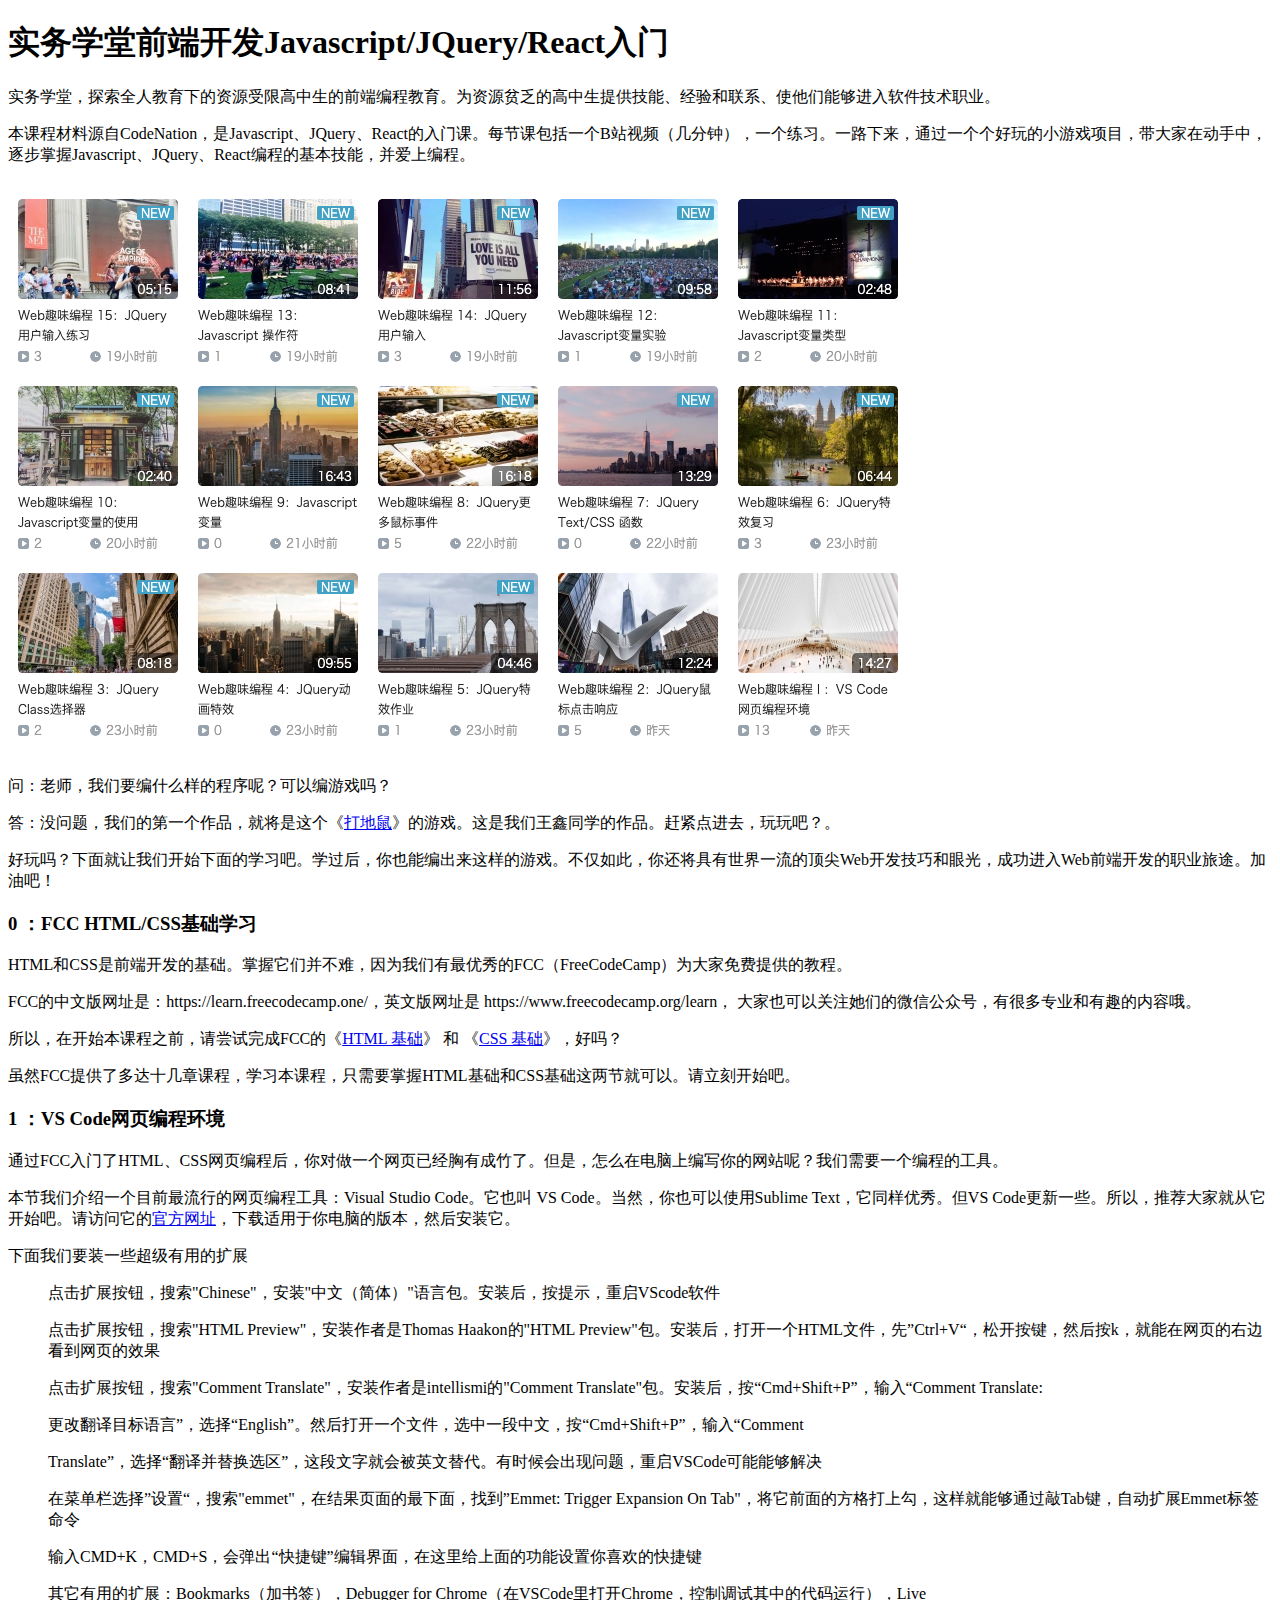
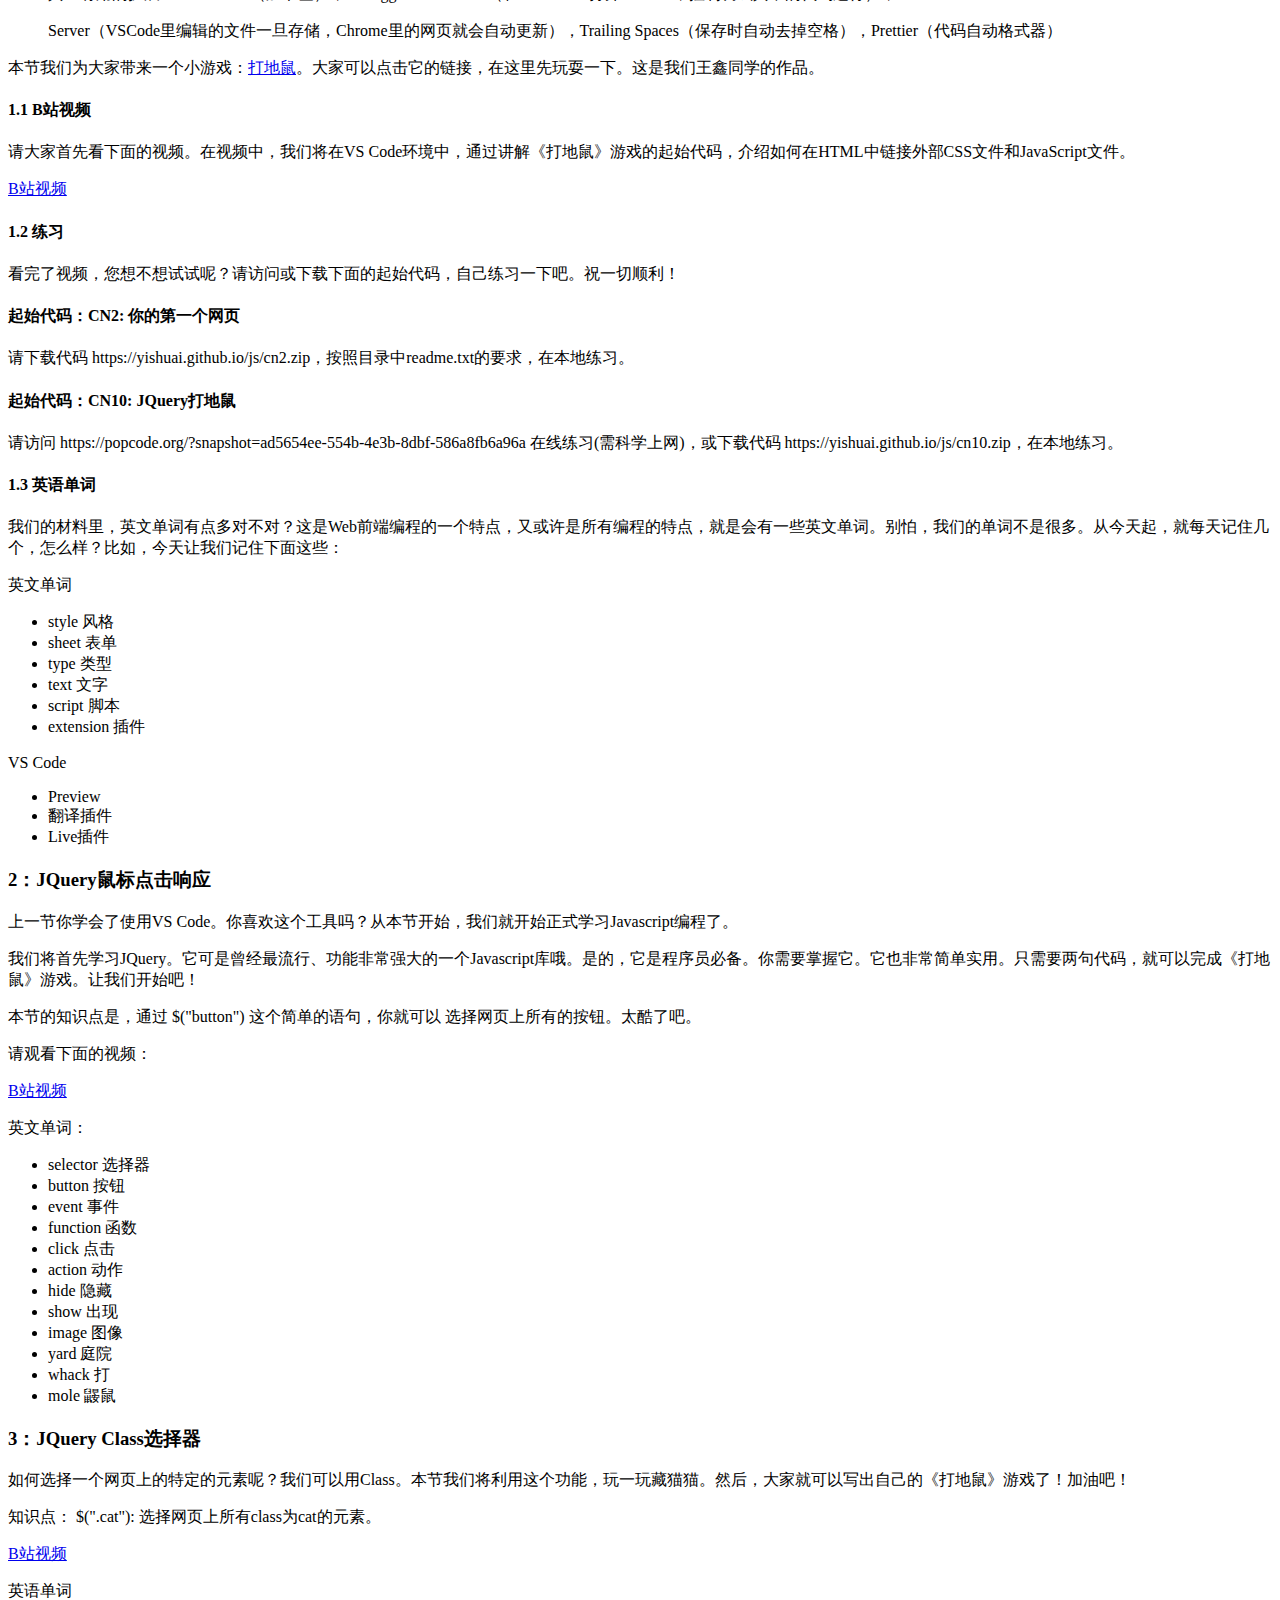
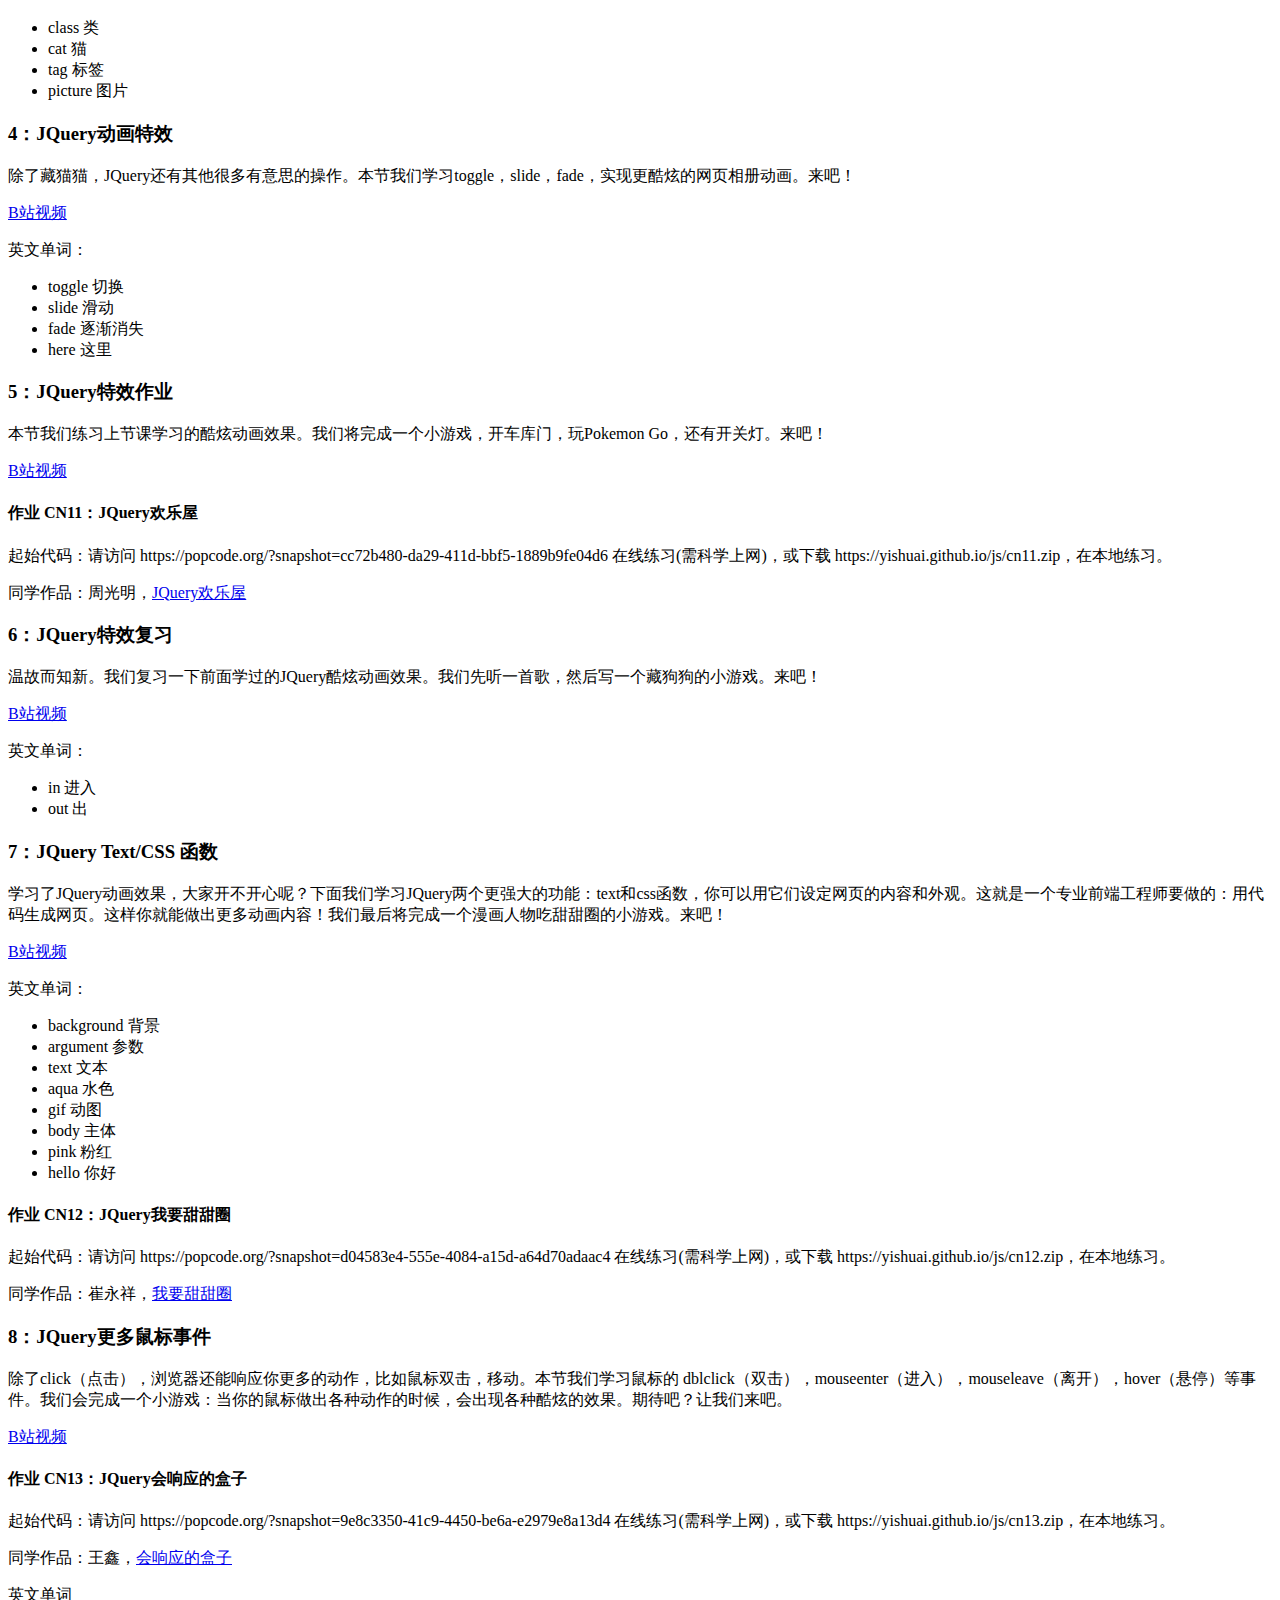
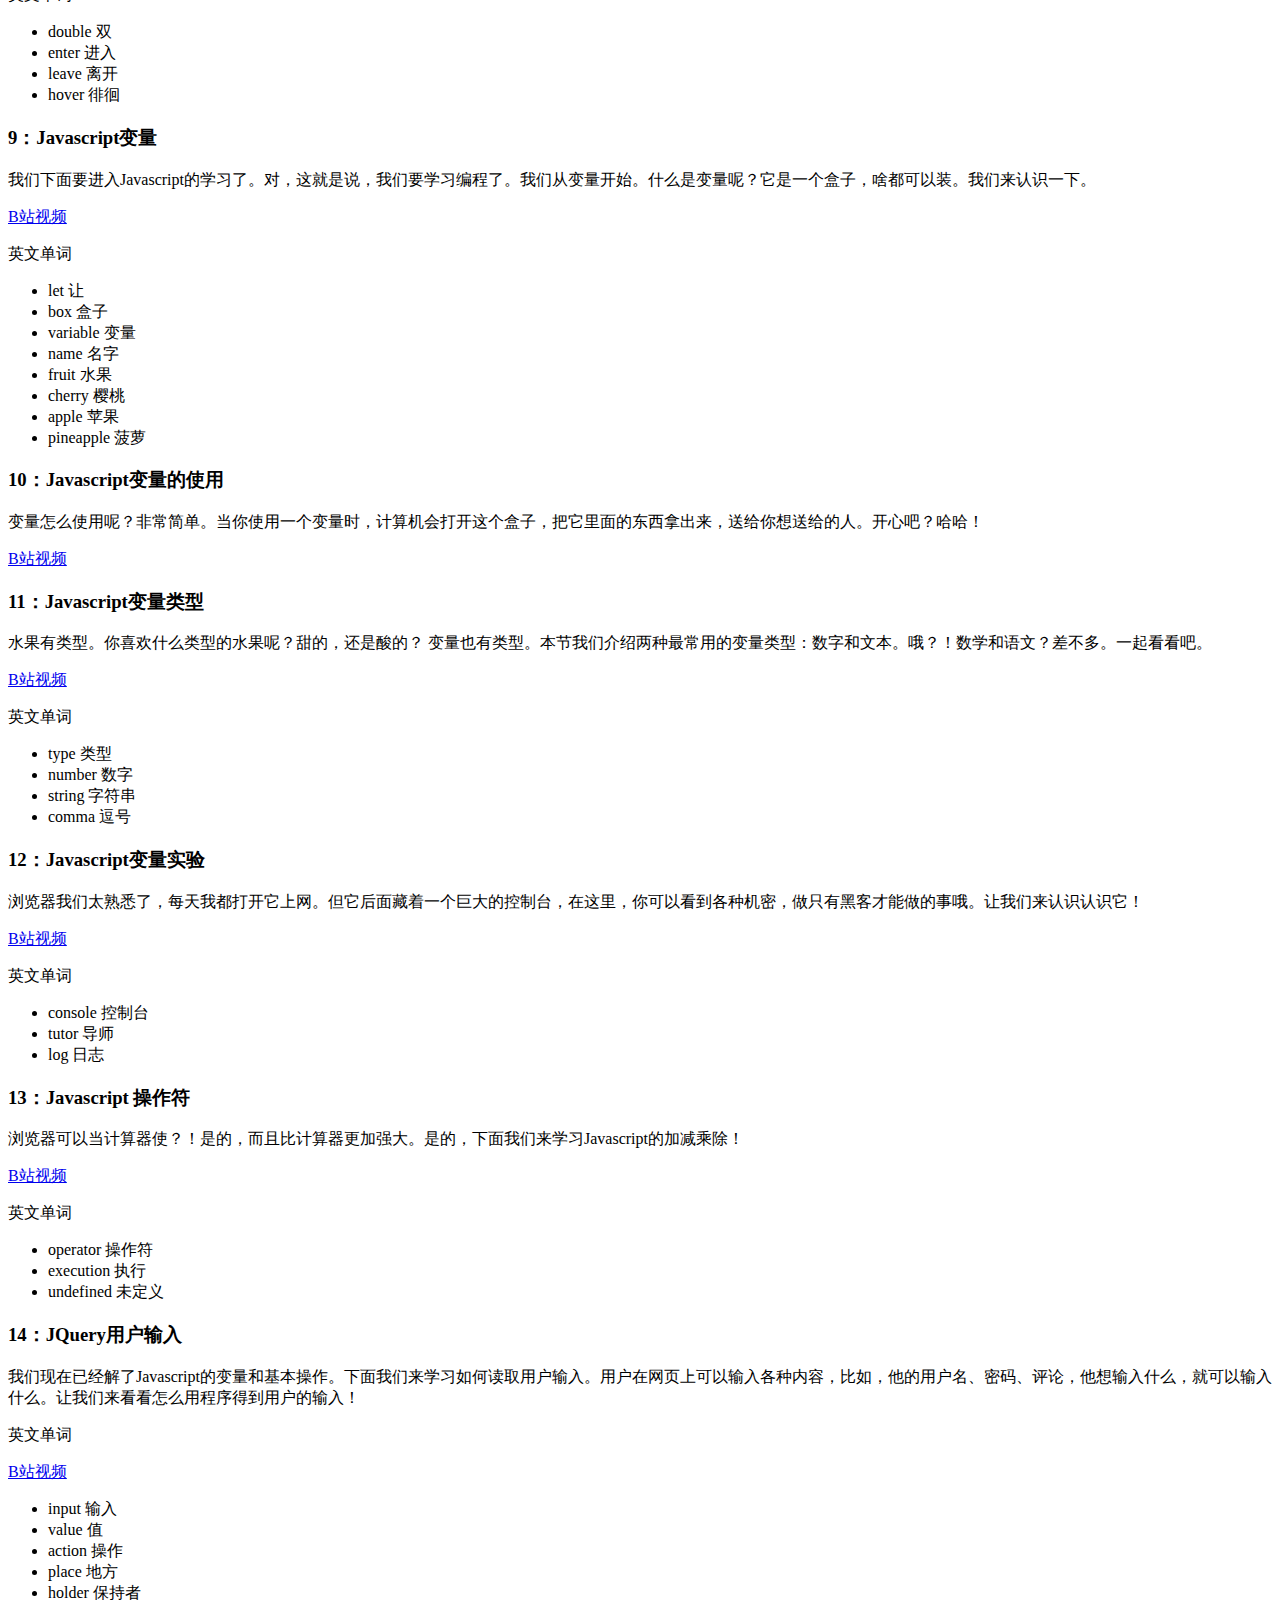
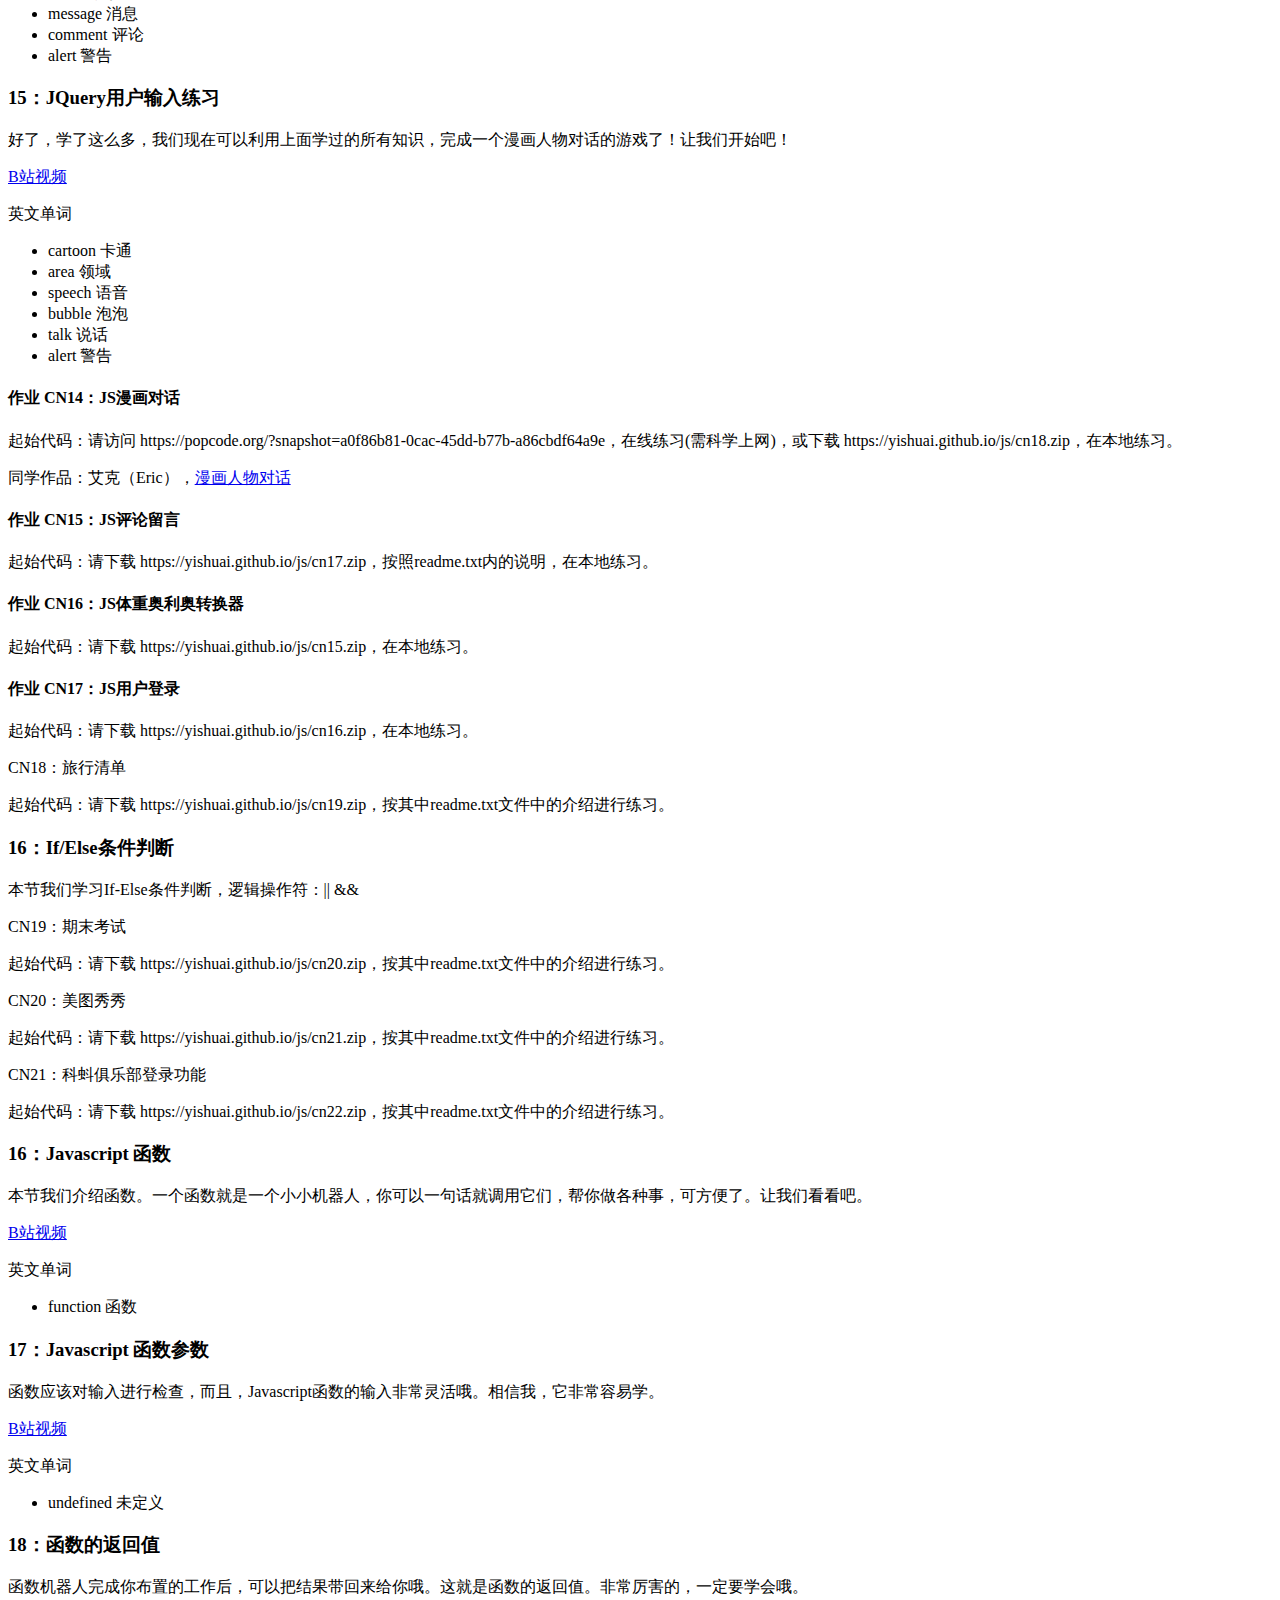
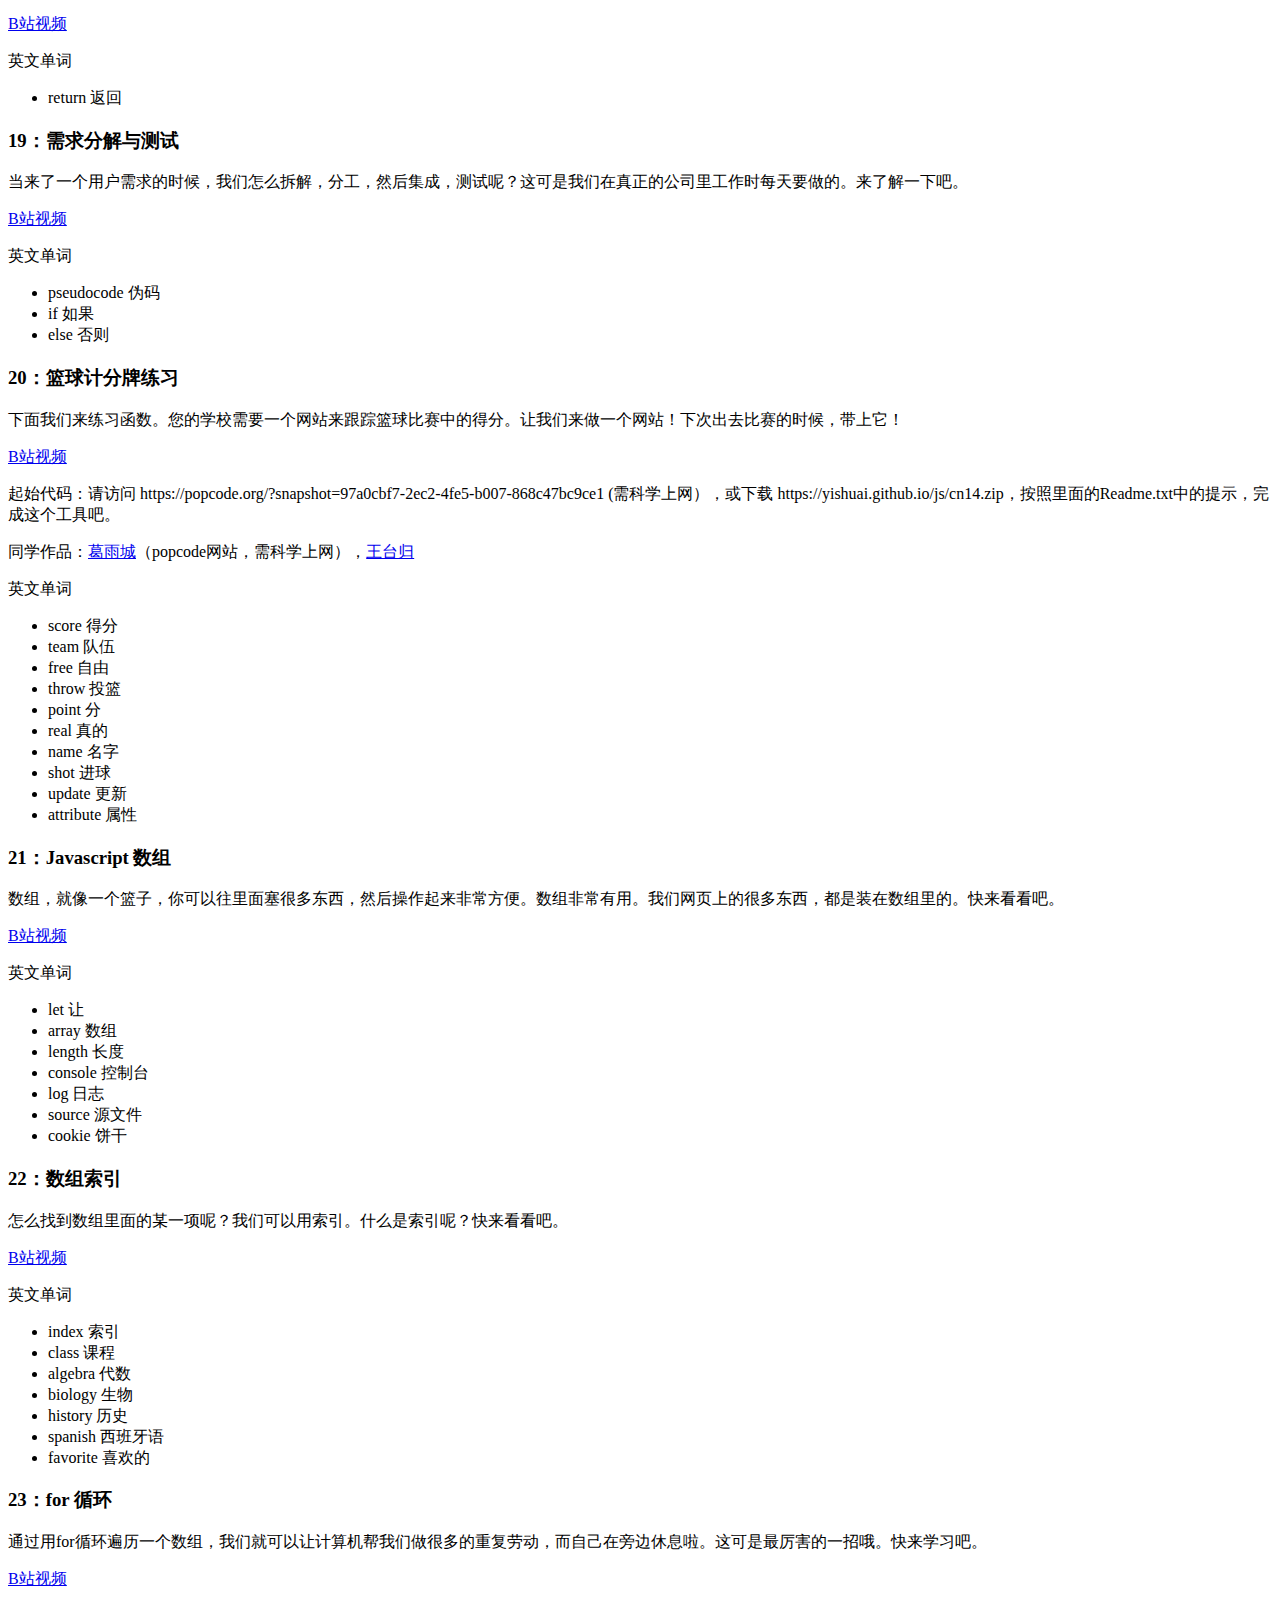
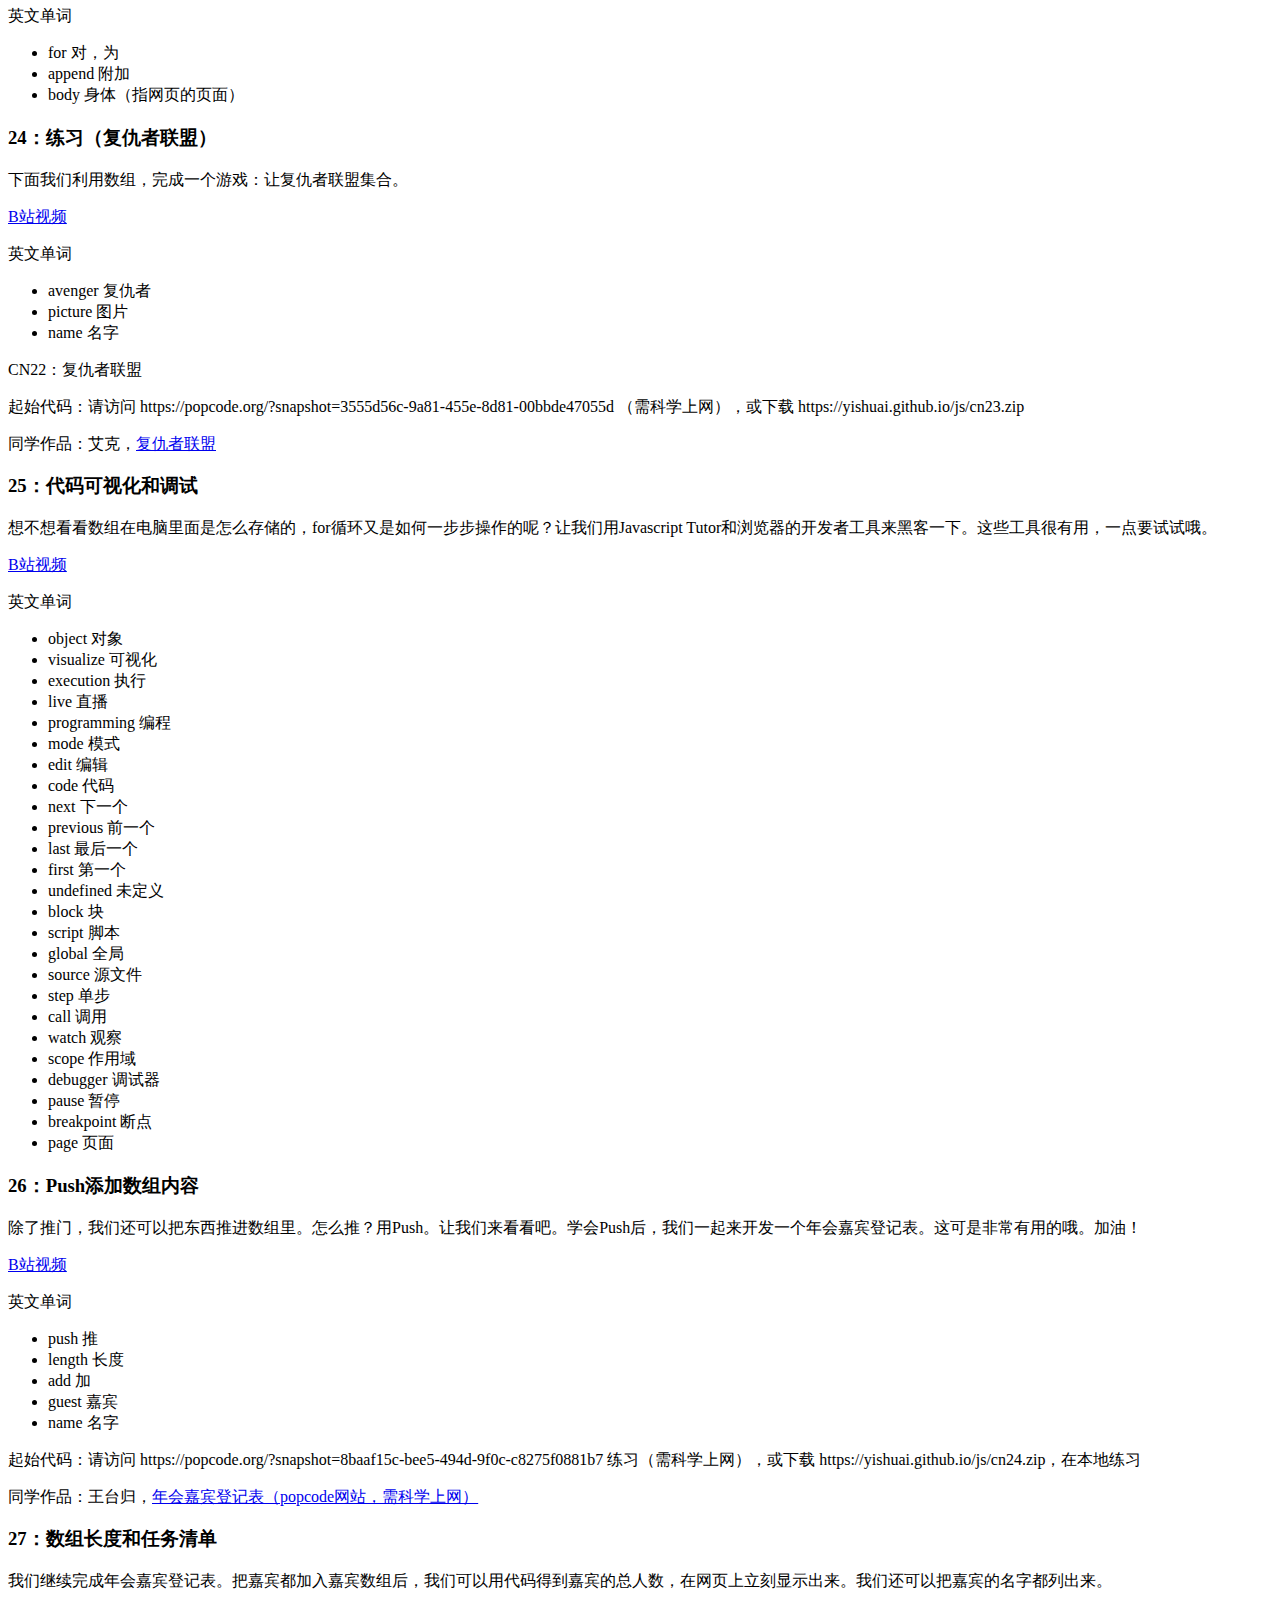
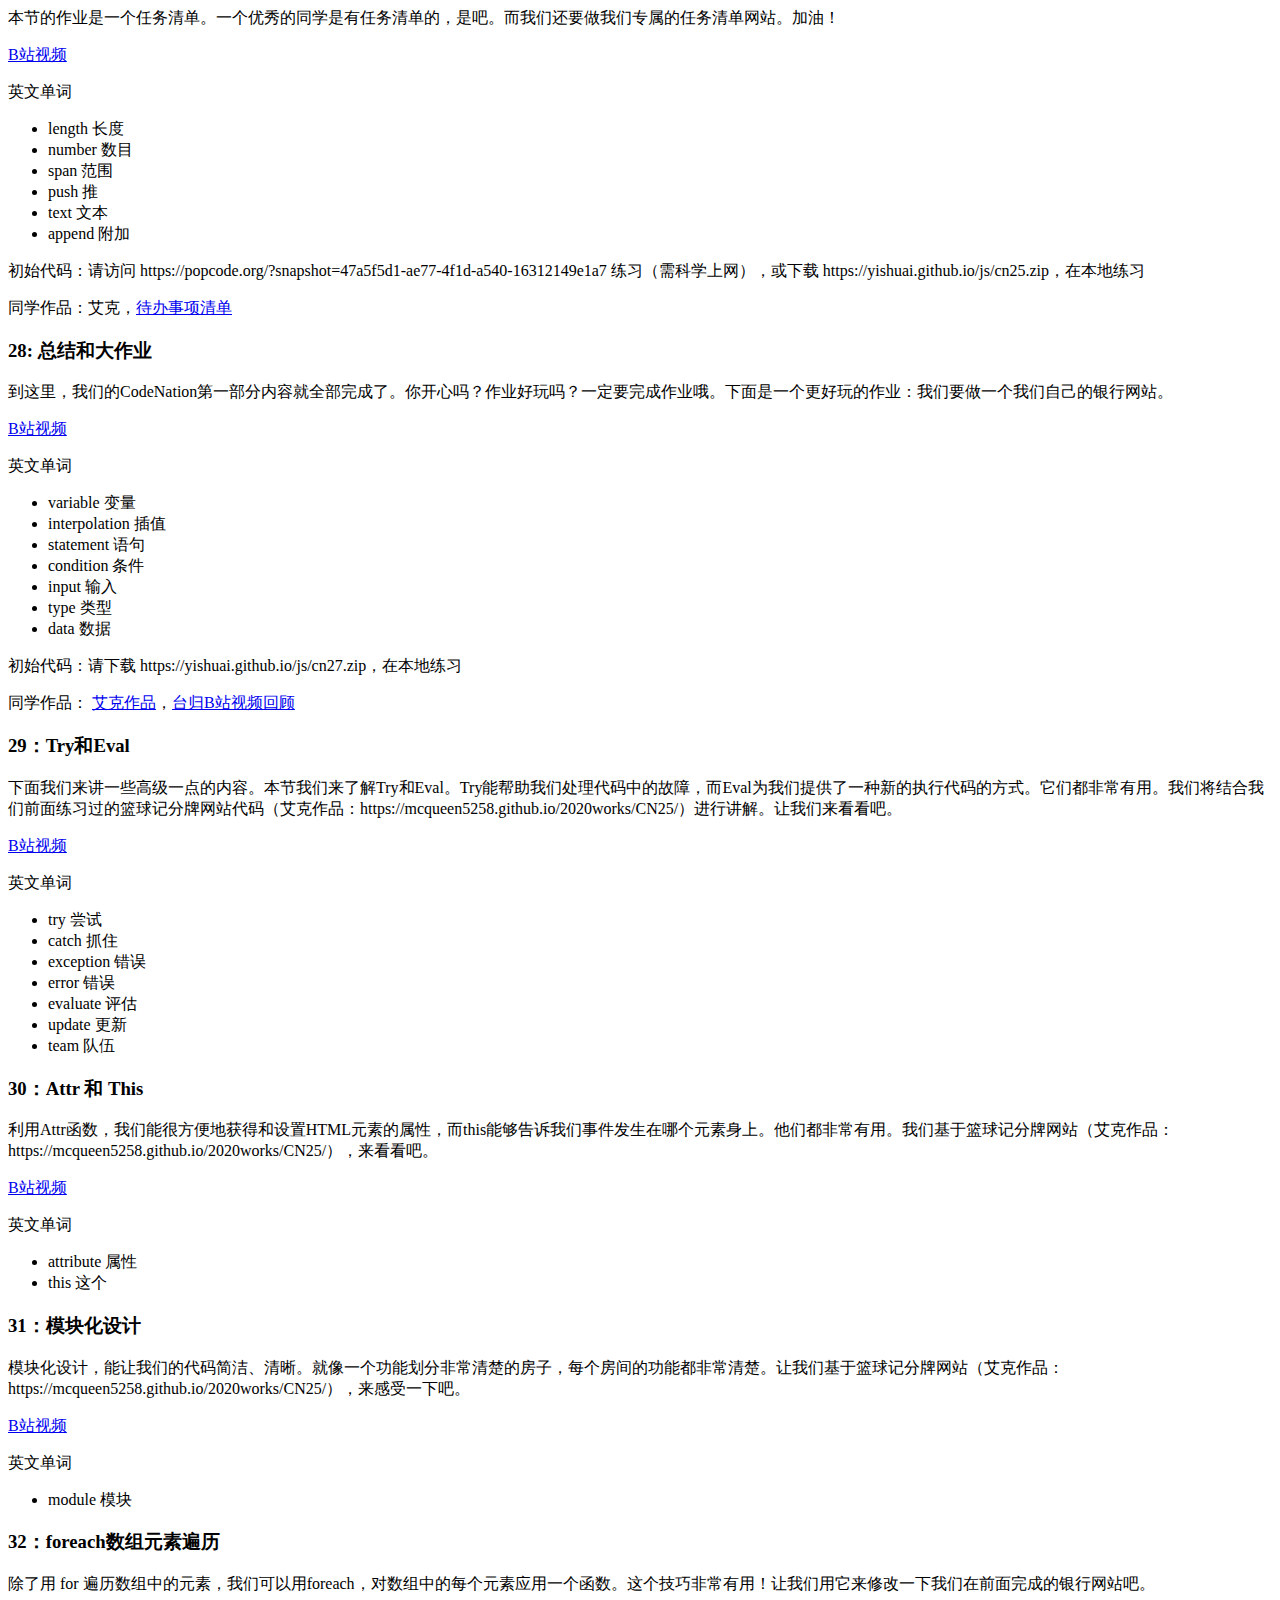
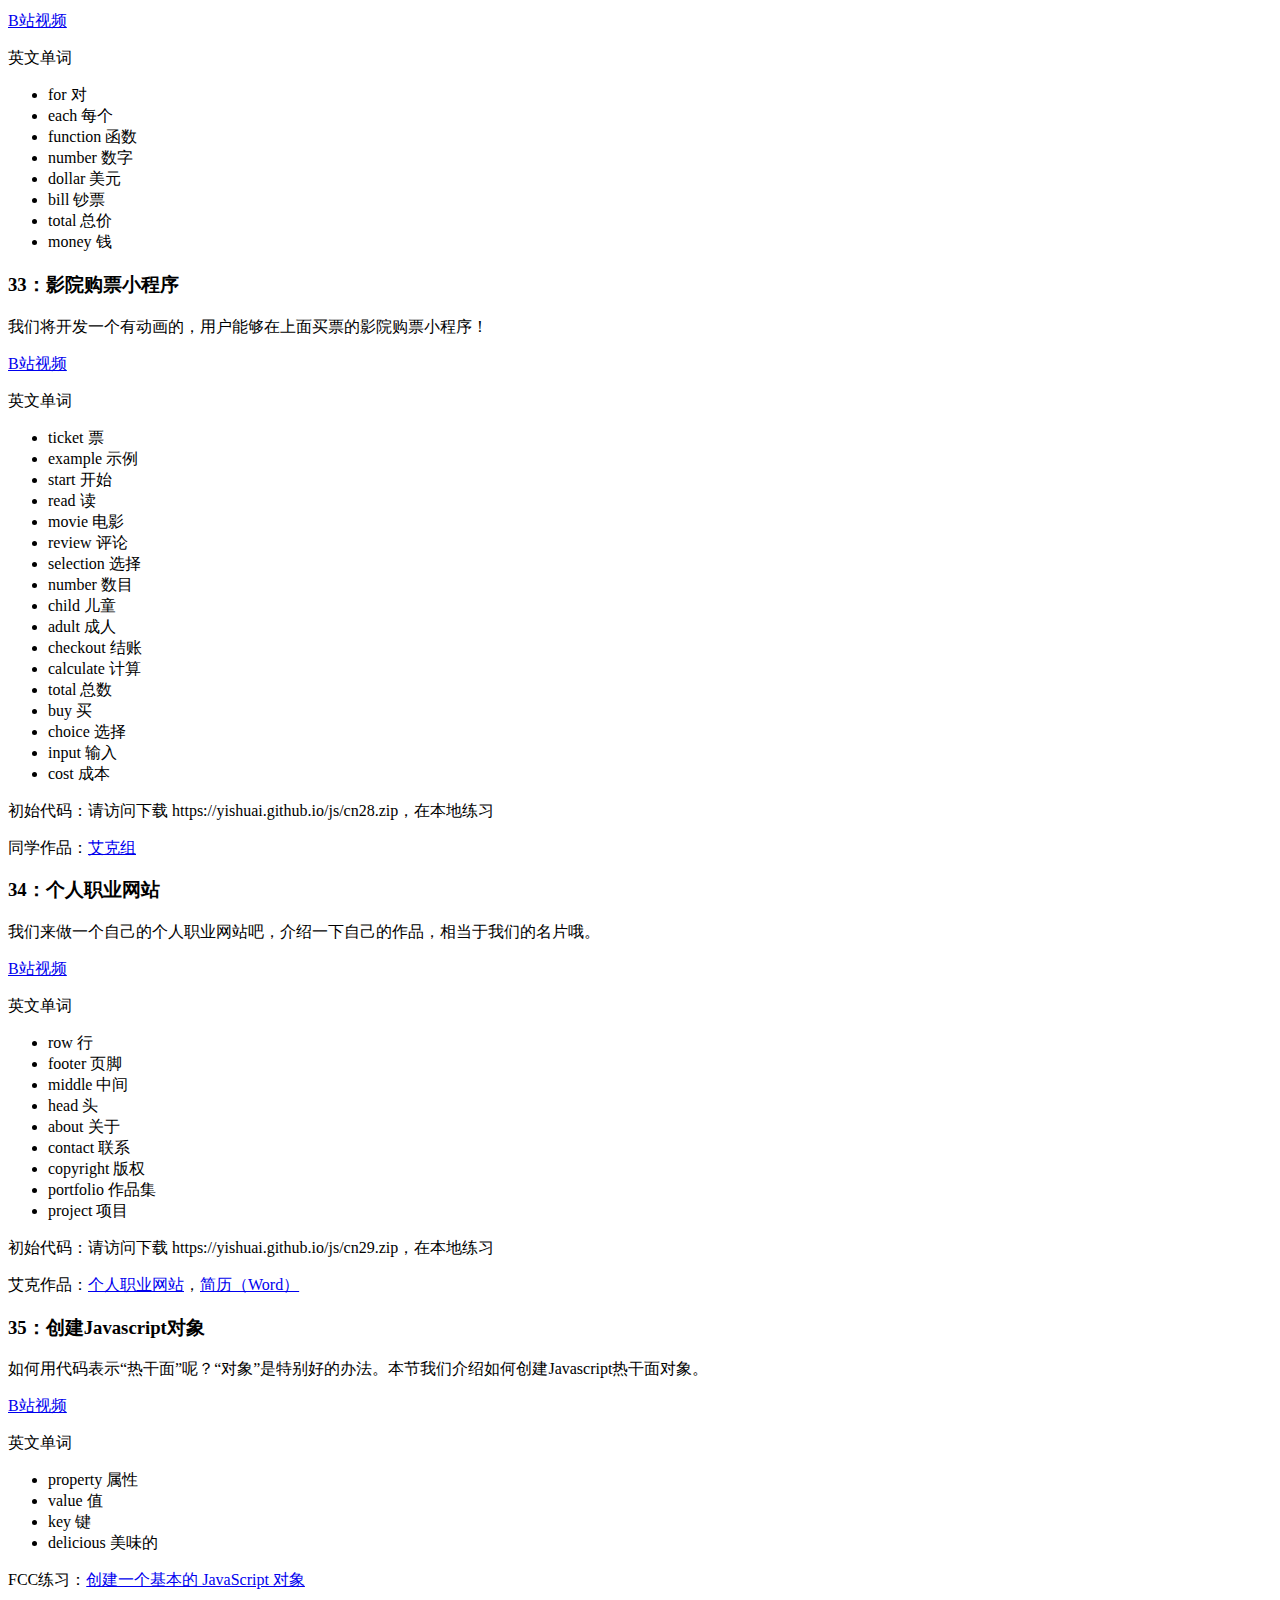
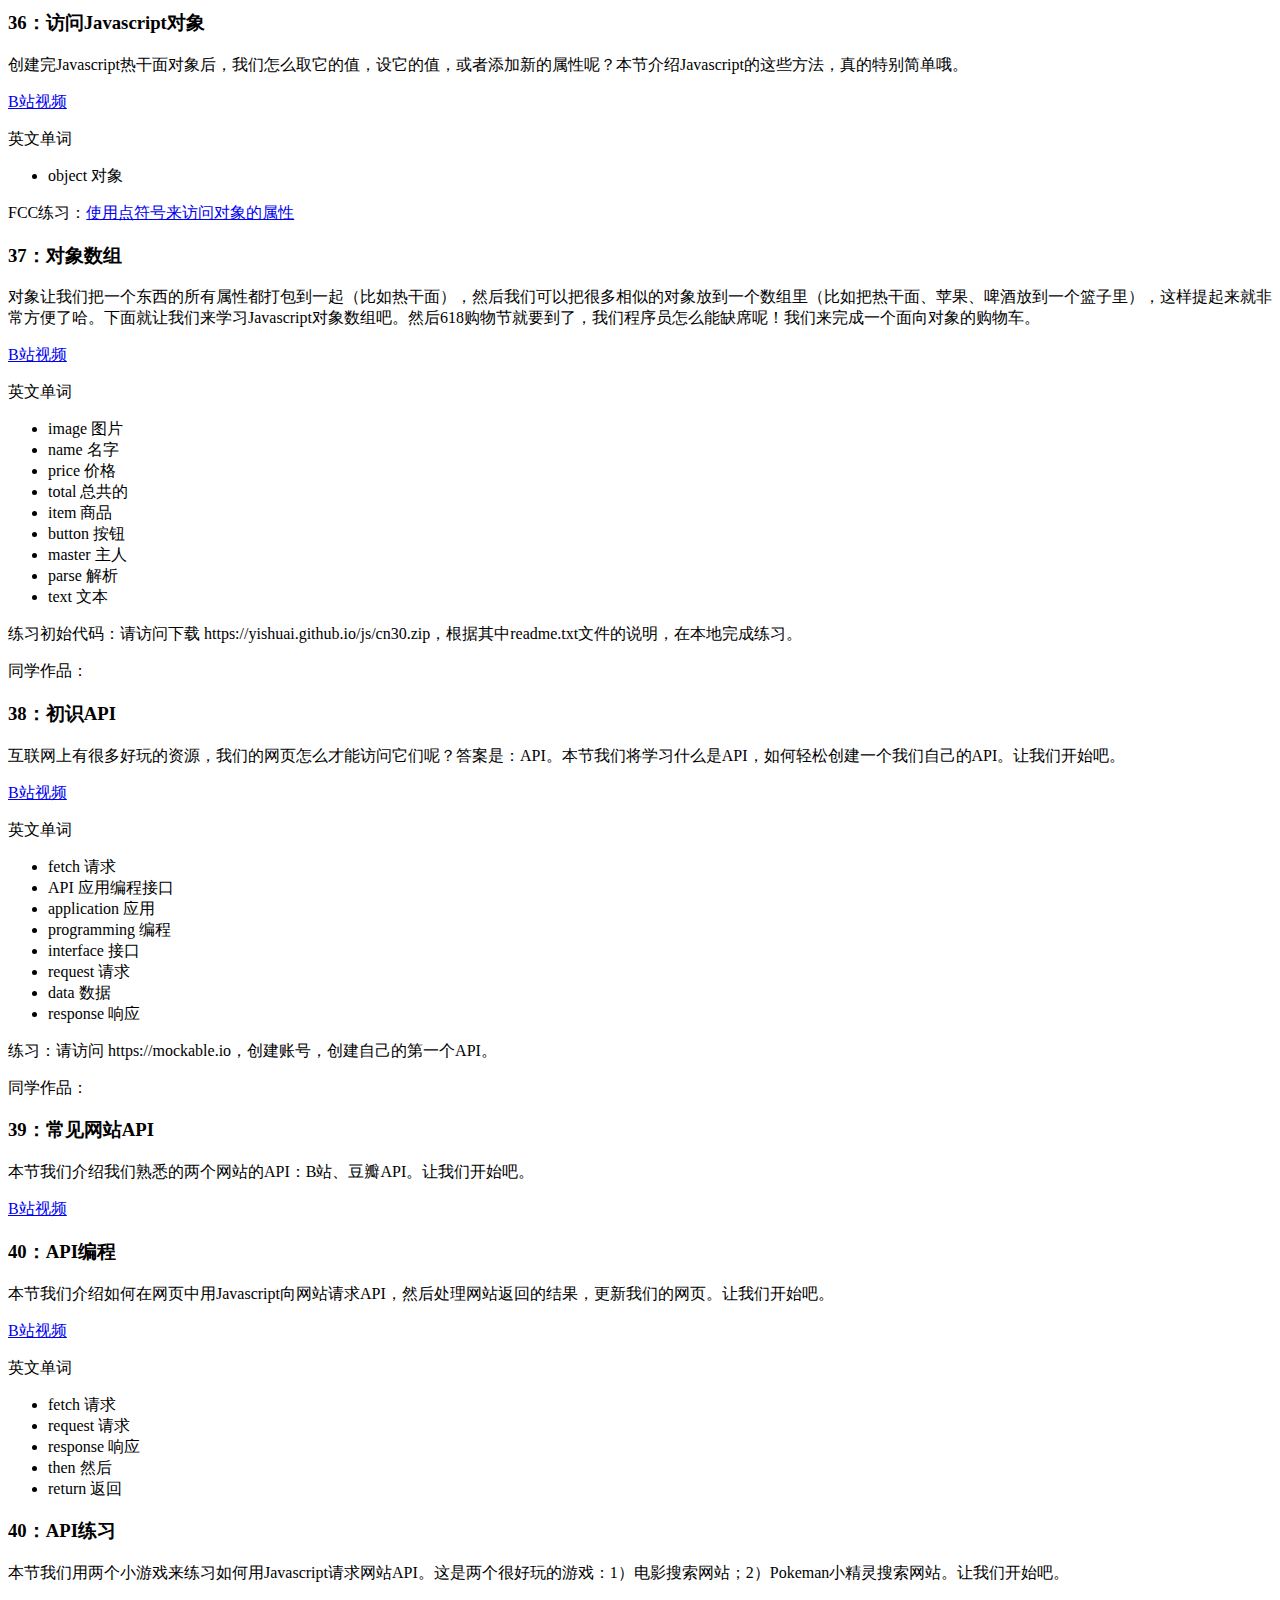
==== codenation/index.html @ b02480eb "init" ====
<!DOCTYPE html>
<html>
  <head>
    <title>实务学堂前端开发（入门）</title>
    <link rel="stylesheet" type="text/css" href="styles.css" />
  </head>

  <body>
    <h1>实务学堂前端开发Javascript/JQuery/React入门</h1>

    <p>
      实务学堂，探索全人教育下的资源受限高中生的前端编程教育。为资源贫乏的高中生提供技能、经验和联系、使他们能够进入软件技术职业。
    </p>

    <p>
      本课程材料源自CodeNation，是Javascript、JQuery、React的入门课。每节课包括一个B站视频（几分钟），一个练习。一路下来，通过一个个好玩的小游戏项目，带大家在动手中，逐步掌握Javascript、JQuery、React编程的基本技能，并爱上编程。
    </p>

    <img src="bili.png" alt="" />

    <p>
      问：老师，我们要编什么样的程序呢？可以编游戏吗？
    </p>
    <p>
      答：没问题，我们的第一个作品，就将是这个《<a
        href="https://xinbaobao3775.github.io/zuopin/4-jq-whack/"
        >打地鼠</a
      >》的游戏。这是我们王鑫同学的作品。赶紧点进去，玩玩吧？。
    </p>

    <p>
      好玩吗？下面就让我们开始下面的学习吧。学过后，你也能编出来这样的游戏。不仅如此，你还将具有世界一流的顶尖Web开发技巧和眼光，成功进入Web前端开发的职业旅途。加油吧！
    </p>

    <!-- == -->

    <h3>0 ：FCC HTML/CSS基础学习</h3>

    <p>
      HTML和CSS是前端开发的基础。掌握它们并不难，因为我们有最优秀的FCC（FreeCodeCamp）为大家免费提供的教程。
    </p>

    <p>FCC的中文版网址是：https://learn.freecodecamp.one/，英文版网址是 https://www.freecodecamp.org/learn， 大家也可以关注她们的微信公众号，有很多专业和有趣的内容哦。</p>

    <p>所以，在开始本课程之前，请尝试完成FCC的《<a href="https://learn.freecodecamp.one/responsive-web-design/basic-html-and-html5">HTML 基础</a>》 和 《<a href="https://learn.freecodecamp.one/responsive-web-design/basic-css">CSS 基础</a>》，好吗？</p>

    <p>虽然FCC提供了多达十几章课程，学习本课程，只需要掌握HTML基础和CSS基础这两节就可以。请立刻开始吧。</p>

    <!-- == -->

    <h3>1 ：VS Code网页编程环境</h3>

    <p>
      通过FCC入门了HTML、CSS网页编程后，你对做一个网页已经胸有成竹了。但是，怎么在电脑上编写你的网站呢？我们需要一个编程的工具。
    </p>

    <p> 本节我们介绍一个目前最流行的网页编程工具：Visual Studio Code。它也叫 VS Code。当然，你也可以使用Sublime Text，它同样优秀。但VS Code更新一些。所以，推荐大家就从它开始吧。请访问它的<a href="https://code.visualstudio.com/">官方网址</a>，下载适用于你电脑的版本，然后安装它。

    <p>下面我们要装一些超级有用的扩展</p>
      <ul>
        <p>点击扩展按钮，搜索"Chinese"，安装"中文（简体）"语言包。安装后，按提示，重启VScode软件</p>
        <p>点击扩展按钮，搜索"HTML Preview"，安装作者是Thomas Haakon的"HTML Preview"包。安装后，打开一个HTML文件，先”Ctrl+V“，松开按键，然后按k，就能在网页的右边看到网页的效果</p>
        <p>点击扩展按钮，搜索"Comment Translate"，安装作者是intellismi的"Comment Translate"包。安装后，按“Cmd+Shift+P”，输入“Comment Translate:</p>
        <p>更改翻译目标语言”，选择“English”。然后打开一个文件，选中一段中文，按“Cmd+Shift+P”，输入“Comment</p>
        <p>Translate”，选择“翻译并替换选区”，这段文字就会被英文替代。有时候会出现问题，重启VSCode可能能够解决</p>
        <p>在菜单栏选择”设置“，搜索"emmet"，在结果页面的最下面，找到”Emmet: Trigger Expansion On Tab"，将它前面的方格打上勾，这样就能够通过敲Tab键，自动扩展Emmet标签命令</p>
        <p>输入CMD+K，CMD+S，会弹出“快捷键”编辑界面，在这里给上面的功能设置你喜欢的快捷键</p>
        <p>其它有用的扩展：Bookmarks（加书签），Debugger for Chrome（在VSCode里打开Chrome，控制调试其中的代码运行），Live</p>
        <p>Server（VSCode里编辑的文件一旦存储，Chrome里的网页就会自动更新），Trailing Spaces（保存时自动去掉空格），Prettier（代码自动格式器）</p>
      </ul>
    </p>

    <p>
      本节我们为大家带来一个小游戏：<a href="https://xinbaobao3775.github.io/zuopin/4-jq-whack/">打地鼠</a>。大家可以点击它的链接，在这里先玩耍一下。这是我们王鑫同学的作品。
    </p>

    <h4>1.1 B站视频</h4>

    <p>
      请大家首先看下面的视频。在视频中，我们将在VS Code环境中，通过讲解《打地鼠》游戏的起始代码，介绍如何在HTML中链接外部CSS文件和JavaScript文件。
    </p>

    <a href="https://www.bilibili.com/video/BV1UC4y1H7eA/">B站视频</a>

    <h4>1.2 练习</h4>

    <p>看完了视频，您想不想试试呢？请访问或下载下面的起始代码，自己练习一下吧。祝一切顺利！</p>

    <h4>起始代码：CN2: 你的第一个网页</h4>

    <p>
      请下载代码
      https://yishuai.github.io/js/cn2.zip，按照目录中readme.txt的要求，在本地练习。
    </p>

    <h4>起始代码：CN10: JQuery打地鼠</h4>

    <p>
      请访问 https://popcode.org/?snapshot=ad5654ee-554b-4e3b-8dbf-586a8fb6a96a
      在线练习(需科学上网)，或下载代码
      https://yishuai.github.io/js/cn10.zip，在本地练习。
    </p>

    <h4>1.3 英语单词</h4>

    <p>我们的材料里，英文单词有点多对不对？这是Web前端编程的一个特点，又或许是所有编程的特点，就是会有一些英文单词。别怕，我们的单词不是很多。从今天起，就每天记住几个，怎么样？比如，今天让我们记住下面这些：</p>

    <p>英文单词</p>
    <ul>
      <li>style 风格</li>
      <li>sheet 表单</li>
      <li>type 类型</li>
      <li>text 文字</li>
      <li>script 脚本</li>
      <li>extension 插件</li>
    </ul>

    <p>VS Code</p>
    <ul>
      <li>Preview</li>
      <li>翻译插件</li>
      <li>Live插件</li>
    </ul>

    <!-- == -->

    <h3>2：JQuery鼠标点击响应</h3>

    <p>上一节你学会了使用VS Code。你喜欢这个工具吗？从本节开始，我们就开始正式学习Javascript编程了。</p>

    <p>
      我们将首先学习JQuery。它可是曾经最流行、功能非常强大的一个Javascript库哦。是的，它是程序员必备。你需要掌握它。它也非常简单实用。只需要两句代码，就可以完成《打地鼠》游戏。让我们开始吧！
    </p>

    <p>本节的知识点是，通过 $("button") 这个简单的语句，你就可以 选择网页上所有的按钮。太酷了吧。</p>

    <p>请观看下面的视频：</p>

    <a href="https://www.bilibili.com/video/BV1og4y1q7rT/">B站视频</a>

    <p>英文单词：</p>
    <ul>
      <li>selector 选择器</li>
      <li>button 按钮</li>
      <li>event 事件</li>
      <li>function 函数</li>
      <li>click 点击</li>
      <li>action 动作</li>
      <li>hide 隐藏</li>
      <li>show 出现</li>
      <li>image 图像</li>
      <li>yard 庭院</li>
      <li>whack 打</li>
      <li>mole 鼹鼠</li>
    </ul>

    <!-- == -->

    <h3>3：JQuery Class选择器</h3>

    <p>
      如何选择一个网页上的特定的元素呢？我们可以用Class。本节我们将利用这个功能，玩一玩藏猫猫。然后，大家就可以写出自己的《打地鼠》游戏了！加油吧！
    </p>

    <p>知识点： $(".cat"): 选择网页上所有class为cat的元素。</p>

    <a href="https://www.bilibili.com/video/BV1Ne411W7EA/">B站视频</a>

    <p>英语单词</p>
    <ul>
      <li>class 类</li>
      <li>cat 猫</li>
      <li>tag 标签</li>
      <li>picture 图片</li>
    </ul>

    <!-- == -->

    <h3>4：JQuery动画特效</h3>

    <p>
      除了藏猫猫，JQuery还有其他很多有意思的操作。本节我们学习toggle，slide，fade，实现更酷炫的网页相册动画。来吧！
    </p>

    <a href="https://www.bilibili.com/video/BV1v54y1D7c6/">B站视频</a>

    <p>英文单词：</p>
    <ul>
      <li>toggle 切换</li>
      <li>slide 滑动</li>
      <li>fade 逐渐消失</li>
      <li>here 这里</li>
    </ul>

    <!-- == -->

    <h3>5：JQuery特效作业</h3>

    <p>
      本节我们练习上节课学习的酷炫动画效果。我们将完成一个小游戏，开车库门，玩Pokemon
      Go，还有开关灯。来吧！
    </p>

    <a href="https://www.bilibili.com/video/BV17Z4y1p7Tw/">B站视频</a>

    <h4>作业 CN11：JQuery欢乐屋</h4>

    <p>
      起始代码：请访问
      https://popcode.org/?snapshot=cc72b480-da29-411d-bbf5-1889b9fe04d6
      在线练习(需科学上网)，或下载
      https://yishuai.github.io/js/cn11.zip，在本地练习。
    </p>

    <p>
      同学作品：周光明，<a href="https://guangmingniunai.github.io/huanlewu./"
        >JQuery欢乐屋</a
      >
    </p>

    <!-- == -->

    <h3>6：JQuery特效复习</h3>

    <p>
      温故而知新。我们复习一下前面学过的JQuery酷炫动画效果。我们先听一首歌，然后写一个藏狗狗的小游戏。来吧！
    </p>

    <a href="https://www.bilibili.com/video/BV1ZC4y1H7oJ/">B站视频</a>

    <p>英文单词：</p>
    <ul>
      <li>in 进入</li>
      <li>out 出</li>
    </ul>

    <!-- == -->

    <h3>7：JQuery Text/CSS 函数</h3>

    <p>
      学习了JQuery动画效果，大家开不开心呢？下面我们学习JQuery两个更强大的功能：text和css函数，你可以用它们设定网页的内容和外观。这就是一个专业前端工程师要做的：用代码生成网页。这样你就能做出更多动画内容！我们最后将完成一个漫画人物吃甜甜圈的小游戏。来吧！
    </p>

    <a href="https://www.bilibili.com/video/BV1gK4y1t7of/">B站视频</a>

    <p>英文单词：</p>
    <ul>
      <li>background 背景</li>
      <li>argument 参数</li>
      <li>text 文本</li>
      <li>aqua 水色</li>
      <li>gif 动图</li>
      <li>body 主体</li>
      <li>pink 粉红</li>
      <li>hello 你好</li>
    </ul>

    <h4>作业 CN12：JQuery我要甜甜圈</h4>

    <p>
      起始代码：请访问
      https://popcode.org/?snapshot=d04583e4-555e-4084-a15d-a64d70adaac4
      在线练习(需科学上网)，或下载
      https://yishuai.github.io/js/cn12.zip，在本地练习。
    </p>

    <p>
      同学作品：崔永祥，<a href="https://hcnjyfv.github.io/ex18/">我要甜甜圈</a>
    </p>

    <!-- == -->

    <h3>8：JQuery更多鼠标事件</h3>

    <p>
      除了click（点击），浏览器还能响应你更多的动作，比如鼠标双击，移动。本节我们学习鼠标的
      dblclick（双击），mouseenter（进入），mouseleave（离开），hover（悬停）等事件。我们会完成一个小游戏：当你的鼠标做出各种动作的时候，会出现各种酷炫的效果。期待吧？让我们来吧。
    </p>

    <a href="https://www.bilibili.com/video/BV1X54y1X7pj/">B站视频</a>

    <h4>作业 CN13：JQuery会响应的盒子</h4>

    <p>
      起始代码：请访问
      https://popcode.org/?snapshot=9e8c3350-41c9-4450-be6a-e2979e8a13d4
      在线练习(需科学上网)，或下载
      https://yishuai.github.io/js/cn13.zip，在本地练习。
    </p>

    <p>
      同学作品：王鑫，<a
        href="https://xinbaobao3775.github.io/zuopin/CH33/index.html"
        >会响应的盒子</a
      >
    </p>

    <p>英文单词</p>
    <ul>
      <li>double 双</li>
      <li>enter 进入</li>
      <li>leave 离开</li>
      <li>hover 徘徊</li>
    </ul>

    <!-- == -->

    <h3>9：Javascript变量</h3>

    <p>
      我们下面要进入Javascript的学习了。对，这就是说，我们要学习编程了。我们从变量开始。什么是变量呢？它是一个盒子，啥都可以装。我们来认识一下。
    </p>

    <a href="https://www.bilibili.com/video/BV1Jg4y1B7bT/">B站视频</a>

    <p>英文单词</p>
    <ul>
      <li>let 让</li>
      <li>box 盒子</li>
      <li>variable 变量</li>
      <li>name 名字</li>
      <li>fruit 水果</li>
      <li>cherry 樱桃</li>
      <li>apple 苹果</li>
      <li>pineapple 菠萝</li>
    </ul>

    <!-- == -->
    <h3>10：Javascript变量的使用</h3>

    <p>
      变量怎么使用呢？非常简单。当你使用一个变量时，计算机会打开这个盒子，把它里面的东西拿出来，送给你想送给的人。开心吧？哈哈！
    </p>

    <a href="https://www.bilibili.com/video/BV1ZV411d7Xs/">B站视频</a>

    <!-- == -->

    <h3>11：Javascript变量类型</h3>

    <p>
      水果有类型。你喜欢什么类型的水果呢？甜的，还是酸的？
      变量也有类型。本节我们介绍两种最常用的变量类型：数字和文本。哦？！数学和语文？差不多。一起看看吧。
    </p>

    <a href="https://www.bilibili.com/video/BV1Yg4y1B77Y/">B站视频</a>

    <p>英文单词</p>
    <ul>
      <li>type 类型</li>
      <li>number 数字</li>
      <li>string 字符串</li>
      <li>comma 逗号</li>
    </ul>

    <!-- == -->
    <h3>12：Javascript变量实验</h3>

    <p>
      浏览器我们太熟悉了，每天我都打开它上网。但它后面藏着一个巨大的控制台，在这里，你可以看到各种机密，做只有黑客才能做的事哦。让我们来认识认识它！
    </p>

    <a href="https://www.bilibili.com/video/BV1pk4y167eP/">B站视频</a>

    <p>英文单词</p>
    <ul>
      <li>console 控制台</li>
      <li>tutor 导师</li>
      <li>log 日志</li>
    </ul>

    <!-- == -->
    <h3>13：Javascript 操作符</h3>

    <p>
      浏览器可以当计算器使？！是的，而且比计算器更加强大。是的，下面我们来学习Javascript的加减乘除！
    </p>

    <a href="https://www.bilibili.com/video/BV1mz4y1R7Fk/">B站视频</a>

    <p>英文单词</p>
    <ul>
      <li>operator 操作符</li>
      <li>execution 执行</li>
      <li>undefined 未定义</li>
    </ul>

    <!-- == -->
    <h3>14：JQuery用户输入</h3>

    <p>
      我们现在已经解了Javascript的变量和基本操作。下面我们来学习如何读取用户输入。用户在网页上可以输入各种内容，比如，他的用户名、密码、评论，他想输入什么，就可以输入什么。让我们来看看怎么用程序得到用户的输入！
    </p>

    <p>英文单词</p>

    <a href="https://www.bilibili.com/video/BV13z4y1d7tJ/">B站视频</a>
    <ul>
      <li>input 输入</li>
      <li>value 值</li>
      <li>action 操作</li>
      <li>place 地方</li>
      <li>holder 保持者</li>
      <li>message 消息</li>
      <li>comment 评论</li>
      <li>alert 警告</li>
    </ul>

    <!-- == -->

    <h3>15：JQuery用户输入练习</h3>

    <p>
      好了，学了这么多，我们现在可以利用上面学过的所有知识，完成一个漫画人物对话的游戏了！让我们开始吧！
    </p>

    <a href="https://www.bilibili.com/video/BV1vA411t7dp/">B站视频</a>

    <p>英文单词</p>
    <ul>
      <li>cartoon 卡通</li>
      <li>area 领域</li>
      <li>speech 语音</li>
      <li>bubble 泡泡</li>
      <li>talk 说话</li>
      <li>alert 警告</li>
    </ul>

    <h4>作业 CN14：JS漫画对话</h4>

    <p>
      起始代码：请访问
      https://popcode.org/?snapshot=a0f86b81-0cac-45dd-b77b-a86cbdf64a9e，在线练习(需科学上网)，或下载
      https://yishuai.github.io/js/cn18.zip，在本地练习。
    </p>

    <p>
      同学作品：艾克（Eric），<a href="https://mcqueen5258.github.io/cartoon/"
        >漫画人物对话</a
      >
    </p>

    <h4>作业 CN15：JS评论留言</h4>

    <p>
      起始代码：请下载
      https://yishuai.github.io/js/cn17.zip，按照readme.txt内的说明，在本地练习。
    </p>

    <h4>作业 CN16：JS体重奥利奥转换器</h4>

    <p>
      起始代码：请下载
      https://yishuai.github.io/js/cn15.zip，在本地练习。
    </p>

    <h4>作业 CN17：JS用户登录</h4>

    <p>
      起始代码：请下载
      https://yishuai.github.io/js/cn16.zip，在本地练习。
    </p>

    <p>CN18：旅行清单</p>
    <p>
      起始代码：请下载 https://yishuai.github.io/js/cn19.zip，按其中readme.txt文件中的介绍进行练习。
    </p>

    <!-- == -->

    <h3>16：If/Else条件判断</h3>

    <p>本节我们学习If-Else条件判断，逻辑操作符：|| &&</p>

    <p>CN19：期末考试</p>
    <p>
      起始代码：请下载 https://yishuai.github.io/js/cn20.zip，按其中readme.txt文件中的介绍进行练习。
    </p>

    <p>CN20：美图秀秀</p>
    <p>
      起始代码：请下载 https://yishuai.github.io/js/cn21.zip，按其中readme.txt文件中的介绍进行练习。
    </p>

    <p>CN21：科蚪俱乐部登录功能</p>
    <p>
      起始代码：请下载 https://yishuai.github.io/js/cn22.zip，按其中readme.txt文件中的介绍进行练习。
    </p>

    <!-- == -->

    <h3>16：Javascript 函数</h3>

    <p>
      本节我们介绍函数。一个函数就是一个小小机器人，你可以一句话就调用它们，帮你做各种事，可方便了。让我们看看吧。
    </p>

    <a href="https://www.bilibili.com/video/BV1fQ4y1N7FD/">B站视频</a>

    <p>英文单词</p>
    <ul>
      <li>function 函数</li>
    </ul>

    <!-- == -->

    <h3>17：Javascript 函数参数</h3>

    <p>
      函数应该对输入进行检查，而且，Javascript函数的输入非常灵活哦。相信我，它非常容易学。
    </p>

    <a href="https://www.bilibili.com/video/BV1ai4y147GE/">B站视频</a>

    <p>英文单词</p>
    <ul>
      <li>undefined 未定义</li>
    </ul>

    <!-- == -->

    <h3>18：函数的返回值</h3>

    <p>
      函数机器人完成你布置的工作后，可以把结果带回来给你哦。这就是函数的返回值。非常厉害的，一定要学会哦。
    </p>

    <a href="https://www.bilibili.com/video/BV1oa4y1i7ai/">B站视频</a>

    <p>英文单词</p>
    <ul>
      <li>return 返回</li>
    </ul>

    <!-- == -->

    <h3>19：需求分解与测试</h3>

    <p>
      当来了一个用户需求的时候，我们怎么拆解，分工，然后集成，测试呢？这可是我们在真正的公司里工作时每天要做的。来了解一下吧。
    </p>

    <a href="https://www.bilibili.com/video/BV1kA411t7um/">B站视频</a>

    <p>英文单词</p>
    <ul>
      <li>pseudocode 伪码</li>
      <li>if 如果</li>
      <li>else 否则</li>
    </ul>

    <!-- == -->

    <h3>20：篮球计分牌练习</h3>

    <p>
      下面我们来练习函数。您的学校需要一个网站来跟踪篮球比赛中的得分。让我们来做一个网站！下次出去比赛的时候，带上它！
    </p>

    <a href="https://www.bilibili.com/video/BV1nf4y1U7EC/">B站视频</a>

    <p>
      起始代码：请访问
      https://popcode.org/?snapshot=97a0cbf7-2ec2-4fe5-b007-868c47bc9ce1
      (需科学上网），或下载
      https://yishuai.github.io/js/cn14.zip，按照里面的Readme.txt中的提示，完成这个工具吧。
    </p>

    <p>
      同学作品：<a
        href="https://popcode.org/?snapshot=481a0dc7-2cc4-4b95-81f3-8638b00eec5d"
        >葛雨城</a
      >（popcode网站，需科学上网），<a
        href="https://mcqueen5258.github.io/2020works/CN25/"
        >王台归</a
      >
    </p>

    <p>英文单词</p>
    <ul>
      <li>score 得分</li>
      <li>team 队伍</li>
      <li>free 自由</li>
      <li>throw 投篮</li>
      <li>point 分</li>
      <li>real 真的</li>
      <li>name 名字</li>
      <li>shot 进球</li>
      <li>update 更新</li>
      <li>attribute 属性</li>
    </ul>

    <!-- == -->
    <h3>21：Javascript 数组</h3>
    <p>
      数组，就像一个篮子，你可以往里面塞很多东西，然后操作起来非常方便。数组非常有用。我们网页上的很多东西，都是装在数组里的。快来看看吧。
    </p>

    <a href="https://www.bilibili.com/video/BV1CZ4y1p71S/">B站视频</a>

    <p>英文单词</p>
    <ul>
      <li>let 让</li>
      <li>array 数组</li>
      <li>length 长度</li>
      <li>console 控制台</li>
      <li>log 日志</li>
      <li>source 源文件</li>
      <li>cookie 饼干</li>
    </ul>

    <!-- == -->
    <h3>22：数组索引</h3>

    <p>
      怎么找到数组里面的某一项呢？我们可以用索引。什么是索引呢？快来看看吧。
    </p>

    <a href="https://www.bilibili.com/video/BV1Tz4y197em/">B站视频</a>

    <p>英文单词</p>
    <ul>
      <li>index 索引</li>
      <li>class 课程</li>
      <li>algebra 代数</li>
      <li>biology 生物</li>
      <li>history 历史</li>
      <li>spanish 西班牙语</li>
      <li>favorite 喜欢的</li>
    </ul>

    <!-- == -->

    <h3>23：for 循环</h3>

    <p>
      通过用for循环遍历一个数组，我们就可以让计算机帮我们做很多的重复劳动，而自己在旁边休息啦。这可是最厉害的一招哦。快来学习吧。
    </p>

    <a href="https://www.bilibili.com/video/BV1HC4y1p7H1/">B站视频</a>

    <p>英文单词</p>
    <ul>
      <li>for 对，为</li>
      <li>append 附加</li>
      <li>body 身体（指网页的页面）</li>
    </ul>

    <!-- == -->

    <h3>24：练习（复仇者联盟）</h3>
    <p>
      下面我们利用数组，完成一个游戏：让复仇者联盟集合。
    </p>

    <a href="https://www.bilibili.com/video/BV17C4y1p7iT/">B站视频</a>

    <p>英文单词</p>
    <ul>
      <li>avenger 复仇者</li>
      <li>picture 图片</li>
      <li>name 名字</li>
    </ul>

    <p>CN22：复仇者联盟</p>
    <p>
      起始代码：请访问
      https://popcode.org/?snapshot=3555d56c-9a81-455e-8d81-00bbde47055d
      （需科学上网），或下载 https://yishuai.github.io/js/cn23.zip
    </p>

    <p>
      同学作品：艾克，<a
        href="https://mcqueen5258.github.io/2020works/8-js-array-avenger/"
        >复仇者联盟</a
      >
    </p>

    <!-- == -->

    <h3>25：代码可视化和调试</h3>

    <p>
      想不想看看数组在电脑里面是怎么存储的，for循环又是如何一步步操作的呢？让我们用Javascript
      Tutor和浏览器的开发者工具来黑客一下。这些工具很有用，一点要试试哦。
    </p>

    <a href="https://www.bilibili.com/video/BV15Z4y1W7GD/">B站视频</a>

    <p>英文单词</p>
    <ul>
      <li>object 对象</li>
      <li>visualize 可视化</li>
      <li>execution 执行</li>
      <li>live 直播</li>
      <li>programming 编程</li>
      <li>mode 模式</li>
      <li>edit 编辑</li>
      <li>code 代码</li>
      <li>next 下一个</li>
      <li>previous 前一个</li>
      <li>last 最后一个</li>
      <li>first 第一个</li>
      <li>undefined 未定义</li>
      <li>block 块</li>
      <li>script 脚本</li>
      <li>global 全局</li>
      <li>source 源文件</li>
      <li>step 单步</li>
      <li>call 调用</li>
      <li>watch 观察</li>
      <li>scope 作用域</li>
      <li>debugger 调试器</li>
      <li>pause 暂停</li>
      <li>breakpoint 断点</li>
      <li>page 页面</li>
    </ul>

    <!-- == -->

    <h3>26：Push添加数组内容</h3>

    <p>
      除了推门，我们还可以把东西推进数组里。怎么推？用Push。让我们来看看吧。学会Push后，我们一起来开发一个年会嘉宾登记表。这可是非常有用的哦。加油！
    </p>

    <a href="https://www.bilibili.com/video/BV1zg4y1i7V5/">B站视频</a>

    <p>英文单词</p>
    <ul>
      <li>push 推</li>
      <li>length 长度</li>
      <li>add 加</li>
      <li>guest 嘉宾</li>
      <li>name 名字</li>
    </ul>

    <p>
      起始代码：请访问
      https://popcode.org/?snapshot=8baaf15c-bee5-494d-9f0c-c8275f0881b7
      练习（需科学上网），或下载
      https://yishuai.github.io/js/cn24.zip，在本地练习
    </p>

    <p>
      同学作品：王台归，<a
        href="https://popcode.org/?snapshot=96d8a9db-3709-4ead-a835-2713deb193da"
        >年会嘉宾登记表（popcode网站，需科学上网）</a
      >
    </p>

    <!-- == -->

    <h3>27：数组长度和任务清单</h3>

    <p>
      我们继续完成年会嘉宾登记表。把嘉宾都加入嘉宾数组后，我们可以用代码得到嘉宾的总人数，在网页上立刻显示出来。我们还可以把嘉宾的名字都列出来。
    </p>

    <p>
      本节的作业是一个任务清单。一个优秀的同学是有任务清单的，是吧。而我们还要做我们专属的任务清单网站。加油！
    </p>

    <a href="https://www.bilibili.com/video/BV1JT4y1g7eX/">B站视频</a>

    <p>英文单词</p>
    <ul>
      <li>length 长度</li>
      <li>number 数目</li>
      <li>span 范围</li>
      <li>push 推</li>
      <li>text 文本</li>
      <li>append 附加</li>
    </ul>

    <p>
      初始代码：请访问
      https://popcode.org/?snapshot=47a5f5d1-ae77-4f1d-a540-16312149e1a7
      练习（需科学上网），或下载
      https://yishuai.github.io/js/cn25.zip，在本地练习
    </p>

    <p>
      同学作品：艾克，<a href="https://mcqueen5258.github.io/2020works/CN24/"
        >待办事项清单</a
      >
    </p>

    <!-- == -->

    <h3>28: 总结和大作业</h3>

    <p>
      到这里，我们的CodeNation第一部分内容就全部完成了。你开心吗？作业好玩吗？一定要完成作业哦。下面是一个更好玩的作业：我们要做一个我们自己的银行网站。
    </p>

    <a href="https://www.bilibili.com/video/BV1Rt4y1C782/">B站视频</a>

    <p>英文单词</p>
    <ul>
      <li>variable 变量</li>
      <li>interpolation 插值</li>
      <li>statement 语句</li>
      <li>condition 条件</li>
      <li>input 输入</li>
      <li>type 类型</li>
      <li>data 数据</li>
    </ul>

    <p>初始代码：请下载 https://yishuai.github.io/js/cn27.zip，在本地练习</p>

    <p>
      同学作品：
      <a href="https://mcqueen5258.github.io/2020works/CN27/">艾克作品</a>，<a
        href="https://www.bilibili.com/video/BV1VA411i7ik/"
        >台归B站视频回顾</a
      >
    </p>

    <!-- == -->

    <h3>29：Try和Eval</h3>
    <p>
      下面我们来讲一些高级一点的内容。本节我们来了解Try和Eval。Try能帮助我们处理代码中的故障，而Eval为我们提供了一种新的执行代码的方式。它们都非常有用。我们将结合我们前面练习过的篮球记分牌网站代码（艾克作品：https://mcqueen5258.github.io/2020works/CN25/）进行讲解。让我们来看看吧。
    </p>

    <a href="https://www.bilibili.com/video/BV1Jp4y1X7Ug/">B站视频</a>

    <p>英文单词</p>
    <ul>
      <li>try 尝试</li>
      <li>catch 抓住</li>
      <li>exception 错误</li>
      <li>error 错误</li>
      <li>evaluate 评估</li>
      <li>update 更新</li>
      <li>team 队伍</li>
    </ul>

    <!-- == -->

    <h3>30：Attr 和 This</h3>
    <p>
      利用Attr函数，我们能很方便地获得和设置HTML元素的属性，而this能够告诉我们事件发生在哪个元素身上。他们都非常有用。我们基于篮球记分牌网站（艾克作品：https://mcqueen5258.github.io/2020works/CN25/），来看看吧。
    </p>

    <a href="https://www.bilibili.com/video/BV1JA411q7uh/">B站视频</a>

    <p>英文单词</p>
    <ul>
      <li>attribute 属性</li>
      <li>this 这个</li>
    </ul>

    <!-- == -->

    <h3>31：模块化设计</h3>
    <p>
      模块化设计，能让我们的代码简洁、清晰。就像一个功能划分非常清楚的房子，每个房间的功能都非常清楚。让我们基于篮球记分牌网站（艾克作品：https://mcqueen5258.github.io/2020works/CN25/），来感受一下吧。
    </p>

    <a href="https://www.bilibili.com/video/BV1zV411C7hg/">B站视频</a>

    <p>英文单词</p>
    <ul>
      <li>module 模块</li>
    </ul>

    <!-- == -->

    <h3>32：foreach数组元素遍历</h3>
    <p>
      除了用 for
      遍历数组中的元素，我们可以用foreach，对数组中的每个元素应用一个函数。这个技巧非常有用！让我们用它来修改一下我们在前面完成的银行网站吧。
    </p>
    <a href="https://www.bilibili.com/video/BV1P54y1Q7hD/">B站视频</a>

    <p>英文单词</p>
    <ul>
      <li>for 对</li>
      <li>each 每个</li>
      <li>function 函数</li>
      <li>number 数字</li>
      <li>dollar 美元</li>
      <li>bill 钞票</li>
      <li>total 总价</li>
      <li>money 钱</li>
    </ul>

    <!-- ==

    <h3>33：FCC</h3>
    <p>
      学习了这么多内容，我们一定对前端开发充满了好奇。要学的东西真多啊。怎么学呢？https://learn.freecodecamp.one/
      是实务学堂非常喜欢的一套在线前端编程练习系统。本节介绍目前最适合我们学习的8个FCC单元。从这8个单元中，你一定会学到很多有意思的内容。加油吧。
    </p>

    <p>英文单词</p>
    <ul>
      <li>free 自由，免费的</li>
      <li>camp 营地</li>
    </ul> -->

    <!-- == -->

    <h3>33：影院购票小程序</h3>

    <p>
      我们将开发一个有动画的，用户能够在上面买票的影院购票小程序！
    </p>

    <a href="https://www.bilibili.com/video/BV15f4y127Na/">B站视频</a>

    <p>英文单词</p>
    <ul>
      <li>ticket 票</li>
      <li>example 示例</li>
      <li>start 开始</li>
      <li>read 读</li>
      <li>movie 电影</li>
      <li>review 评论</li>
      <li>selection 选择</li>
      <li>number 数目</li>
      <li>child 儿童</li>
      <li>adult 成人</li>
      <li>checkout 结账</li>
      <li>calculate 计算</li>
      <li>total 总数</li>
      <li>buy 买</li>
      <li>choice 选择</li>
      <li>input 输入</li>
      <li>cost 成本</li>
    </ul>

    <p>
      初始代码：请访问下载 https://yishuai.github.io/js/cn28.zip，在本地练习
    </p>

    <p>
      同学作品：<a href="https://mcqueen5258.github.io/2020works/cinemaTicket/"
        >艾克组</a
      >
    </p>

    <!-- == -->

    <h3>34：个人职业网站</h3>

    <p>
      我们来做一个自己的个人职业网站吧，介绍一下自己的作品，相当于我们的名片哦。
    </p>

    <a href="https://www.bilibili.com/video/BV1Na4y1v7Zg/">B站视频</a>

    <p>英文单词</p>
    <ul>
      <li>row 行</li>
      <li>footer 页脚</li>
      <li>middle 中间</li>
      <li>head 头</li>
      <li>about 关于</li>
      <li>contact 联系</li>
      <li>copyright 版权</li>
      <li>portfolio 作品集</li>
      <li>project 项目</li>
    </ul>

    <p>
      初始代码：请访问下载 https://yishuai.github.io/js/cn29.zip，在本地练习
    </p>

    <p>
      艾克作品：<a href="https://mcqueen5258.github.io/occupation"
        >个人职业网站</a
      >，<a href="Eric.docx">简历（Word）</a>
    </p>

    <!-- == -->

    <h3>35：创建Javascript对象</h3>

    <p>
      如何用代码表示“热干面”呢？“对象”是特别好的办法。本节我们介绍如何创建Javascript热干面对象。
    </p>

    <a href="https://www.bilibili.com/video/BV1P5411W7EH/">B站视频</a>

    <p>英文单词</p>
    <ul>
      <li>property 属性</li>
      <li>value 值</li>
      <li>key 键</li>
      <li>delicious 美味的</li>
    </ul>

    <p>
      FCC练习：<a
        href="https://learn.freecodecamp.one/javascript-algorithms-and-data-structures/object-oriented-programming/create-a-basic-javascript-object"
        >创建一个基本的 JavaScript 对象</a
      >
    </p>

    <!-- == -->

    <h3>36：访问Javascript对象</h3>

    <p>
      创建完Javascript热干面对象后，我们怎么取它的值，设它的值，或者添加新的属性呢？本节介绍Javascript的这些方法，真的特别简单哦。
    </p>

    <a href="https://www.bilibili.com/video/BV1Sk4y1B7Xo/">B站视频</a>

    <p>英文单词</p>
    <ul>
      <li>object 对象</li>
    </ul>

    <p>
      FCC练习：<a
        href="https://learn.freecodecamp.one/javascript-algorithms-and-data-structures/object-oriented-programming/use-dot-notation-to-access-the-properties-of-an-object"
        >使用点符号来访问对象的属性
      </a>
    </p>

    <!-- == -->

    <h3>37：对象数组</h3>

    <p>
      对象让我们把一个东西的所有属性都打包到一起（比如热干面），然后我们可以把很多相似的对象放到一个数组里（比如把热干面、苹果、啤酒放到一个篮子里），这样提起来就非常方便了哈。下面就让我们来学习Javascript对象数组吧。然后618购物节就要到了，我们程序员怎么能缺席呢！我们来完成一个面向对象的购物车。
    </p>

    <a href="https://www.bilibili.com/video/BV1Tg4y1q7rB/">B站视频</a>

    <p>英文单词</p>
    <ul>
      <li>image 图片</li>
      <li>name 名字</li>
      <li>price 价格</li>
      <li>total 总共的</li>
      <li>item 商品</li>
      <li>button 按钮</li>
      <li>master 主人</li>
      <li>parse 解析</li>
      <li>text 文本</li>
    </ul>

    <p>
      练习初始代码：请访问下载
      https://yishuai.github.io/js/cn30.zip，根据其中readme.txt文件的说明，在本地完成练习。
    </p>

    <p>同学作品：<a href="#"></a></p>

    <!-- == -->

    <h3>38：初识API</h3>

    <p>
      互联网上有很多好玩的资源，我们的网页怎么才能访问它们呢？答案是：API。本节我们将学习什么是API，如何轻松创建一个我们自己的API。让我们开始吧。
    </p>

    <a href="https://www.bilibili.com/video/BV1H5411e7E3/">B站视频</a>

    <p>英文单词</p>
    <ul>
      <li>fetch 请求</li>
      <li>API 应用编程接口</li>
      <li>application 应用</li>
      <li>programming 编程</li>
      <li>interface 接口</li>
      <li>request 请求</li>
      <li>data 数据</li>
      <li>response 响应</li>
    </ul>

    <p>
      练习：请访问 https://mockable.io，创建账号，创建自己的第一个API。
    </p>

    <p>同学作品：<a href="#"></a></p>

    <!-- == -->

    <h3>39：常见网站API</h3>

    <p>
      本节我们介绍我们熟悉的两个网站的API：B站、豆瓣API。让我们开始吧。
    </p>

    <a href="https://www.bilibili.com/video/BV1Zv411B7kn/">B站视频</a>

    <!-- == -->

    <h3>40：API编程</h3>

    <p>
      本节我们介绍如何在网页中用Javascript向网站请求API，然后处理网站返回的结果，更新我们的网页。让我们开始吧。
    </p>

    <a href="https://www.bilibili.com/video/BV1Tg4y1i7HF/">B站视频</a>

    <p>英文单词</p>
    <ul>
      <li>fetch 请求</li>
      <li>request 请求</li>
      <li>response 响应</li>
      <li>then 然后</li>
      <li>return 返回</li>
    </ul>

    <!-- == -->

    <h3>40：API练习</h3>

    <p>
      本节我们用两个小游戏来练习如何用Javascript请求网站API。这是两个很好玩的游戏：1）电影搜索网站；2）Pokeman小精灵搜索网站。让我们开始吧。
    </p>

    <a href="https://www.bilibili.com/video/BV1Kk4y1B7ie/">B站视频</a>

    <p>英文单词</p>
    <ul>
      <li>search 搜索</li>
      <li>rating 评分</li>
      <li>click 点击</li>
    </ul>

    <p>
      练习代码：请下载 https://yishuai.github.io/js/cn40.zip，阅读两个目录下的
      readme.txt文件，在本地完成练习。
    </p>

    <p>
      同学作品：<a href="https://mcqueen5258.github.io/2020works/ex1-tv/">
        艾克作品
      </a>
    </p>

    <!-- == -->

    <h3>41：Javascript导入导出</h3>

    <p>
      本节我们将介绍如何通过导入和导出，让一个Javascript文件访问另一个Javascript文件的函数。掌握它们对我们学好React是非常关键的！让我们开始吧。
    </p>

    <a href="https://www.bilibili.com/video/BV1tC4y1h7gu/">B站视频</a>

    <p>英文单词</p>
    <ul>
      <li>import 导入</li>
      <li>export 导出</li>
    </ul>

    <p>
      练习代码：请下载
      https://yishuai.github.io/js/cn41.zip，按照视频中介绍的方法，完成练习。
    </p>

    <p>同学作品：<a href="#"></a></p>

    <!-- == -->

    <h3>42：React入门</h3>

    <p>
      本节我们将学会安装node、然后启动我们的第一个React应用：三只小猫咪。为什么要学React呢？因为它是目前最受欢迎的前端开发框架。我保证你会喜欢它的。让我们来学习吧！
    </p>

    <a href="https://www.bilibili.com/video/BV1Ef4y1R7Sb/">B站视频</a>

    <p>英文单词</p>
    <ul>
      <li>Component 组件</li>
      <li>render 渲染</li>
      <li>install 安装</li>
      <li>start 开始</li>
    </ul>

    <p>
      练习代码：请下载
      https://yishuai.github.io/js/cn42.zip，根据视频中的介绍，在本地完成练习。
    </p>

    <p>同学作品：<a href="#"></a></p>

    <!-- == -->

    <h3>43：代码解析</h3>

    <p>
      本节我们将解析我们在上一节中成功启动的React应用，其中包括我们的第一个React模块。有了模块之后，我们就可能很方便地复制出无数的猫咪。还犹豫什么呢？开始学习吧！
    </p>

    <a href="https://www.bilibili.com/video/BV1ni4y1V76u/">B站视频</a>

    <p>英文单词</p>
    <ul>
      <li>import 导入</li>
      <li>from 从</li>
      <li>app 应用</li>
      <li>export 导出</li>
      <li>default 默认的</li>
      <li>function 函数</li>
    </ul>

    <p>
      练习：请下载
      https://yishuai.github.io/js/cn42.zip，根据其中readme.txt文件的说明，在本地完成练习。
    </p>

    <p>同学作品：<a href="#"></a></p>

    <!-- == -->

    <h3>44：类与数据模型</h3>

    <p>
      数据模型能够帮助我们定义一类对象，也能帮助我们和外界的交流（比如服务器的API请求）。本节我们将学习什么是数据模型，以及怎么在Javascript中用“类”来实现它。
    </p>

    <a href="https://www.bilibili.com/video/BV1nT4y1E71S/">B站视频</a>

    <p>英文单词</p>
    <ul>
      <li>class 类</li>
      <li>data 数据</li>
      <li>model 模型</li>
      <li>constructor 构造器</li>
      <li>age 年龄</li>
      <li>phone 电话</li>
      <li>person 人</li>
      <li>clean 清理</li>
    </ul>

    <!-- == -->

    <h3>45：类与数据模型练习</h3>

    <p>
      学习了类与数据模型的概念后，想不想练习一下呢？本节我们将练习建立关于”动物“和”体育活动“的两个类，还要练习关于”人“的数据模型。让我们开始吧！
    </p>

    <a href="https://www.bilibili.com/video/BV1ra4y1h7xH/">B站视频</a>

    <p>英文单词</p>
    <ul>
      <li>animal 动物</li>
      <li>name 名字</li>
      <li>color 颜色</li>
      <li>sound 声音</li>
      <li>sport 体育</li>
      <li>volleyball 排球</li>
      <li>soccer 足球</li>
      <li>bowling 保龄球</li>
    </ul>

    <p>
      练习：请下载
      https://yishuai.github.io/js/cn45.zip，根据其中js文件中的说明，在本地完成练习。
    </p>

    <p>同学作品：<a href="#"></a></p>

    <!-- == -->

    <h3>46：React类</h3>

    <p>
      本节我们学习用Javascript类实现的React组件。它包括一个重要的函数Render（渲染），负责生成组件的HTML代码。让我们开始吧！
    </p>

    <a href="https://www.bilibili.com/video/BV1ti4y137eV/">B站视频</a>

    <p>英文单词</p>
    <ul>
      <li>component 组件</li>
      <li>extension 扩展</li>
      <li>render 渲染</li>
    </ul>

    <p>
      练习：请下载
      https://yishuai.github.io/js/cn46.zip，根据视频中的说明，在本地完成练习。
    </p>

    <p>同学作品：<a href="#"></a></p>

    <!-- == -->

    <h3>47：VS Code调试React应用</h3>

    <p>
      本节我们学习如何在VS Code中调试React应用，我们要按照一个VS
      Code插件，然后学会配置launch.json文件，和进行调试的方法。本节内容对一个程序员来说是超级重要的。让我们开始吧！
    </p>

    <a href="https://www.bilibili.com/video/BV1dz4y1D7qf/">B站视频</a>

    <p>英文单词</p>
    <ul>
      <li>debug 调试</li>
      <li>debugger 调试器</li>
      <li>launch 启动</li>
      <li>workspace 工作区</li>
      <li>folder 目录</li>
      <li>start 启动</li>
    </ul>

    <p>
      练习：请下载
      https://yishuai.github.io/js/cn46.zip，根据视频中的说明，在本地完成练习。
    </p>

    <p>同学作品：<a href="#"></a></p>

    <!-- == -->

    <h3>48：React props组件参数</h3>

    <p>
      函数有参数。类似的，React组件也可以有参数。本节学习React的props组件参数。本节我们的艾克同学将现身说法，讲述他的理解。熊治杰学长也给了我们很好的启示。让我们听听吧！
    </p>

    <a href="https://www.bilibili.com/video/BV1Dt4y1Q7k4/">B站视频</a>

    <p>英文单词</p>
    <ul>
      <li>number 号码</li>
      <li>url 网址</li>
      <li>name 名字</li>
      <li>price 价格</li>
      <li>flag 旗帜</li>
    </ul>

    <p>
      练习：请下载
      https://yishuai.github.io/js/cn48.zip，根据视频中的说明，在本地完成练习。
    </p>

    <p>同学作品：<a href="#"></a></p>
  </body>
</html>
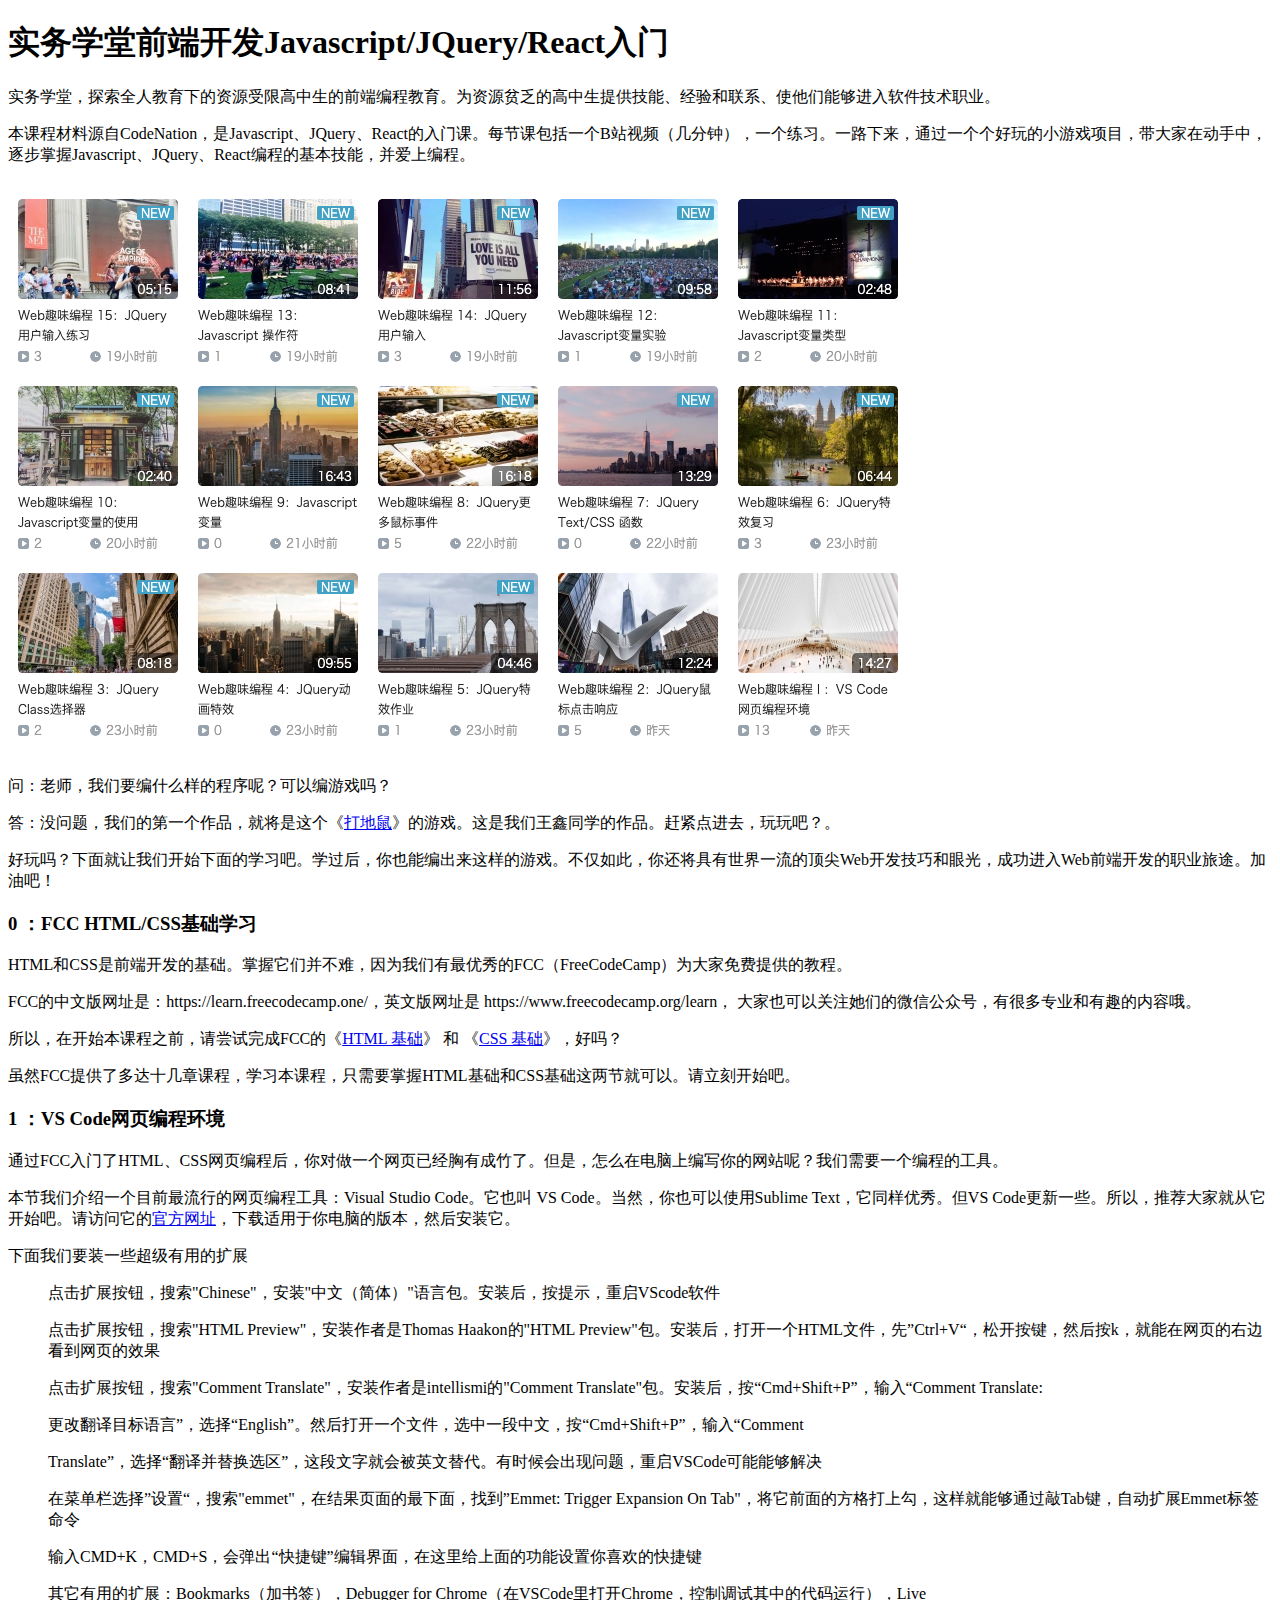
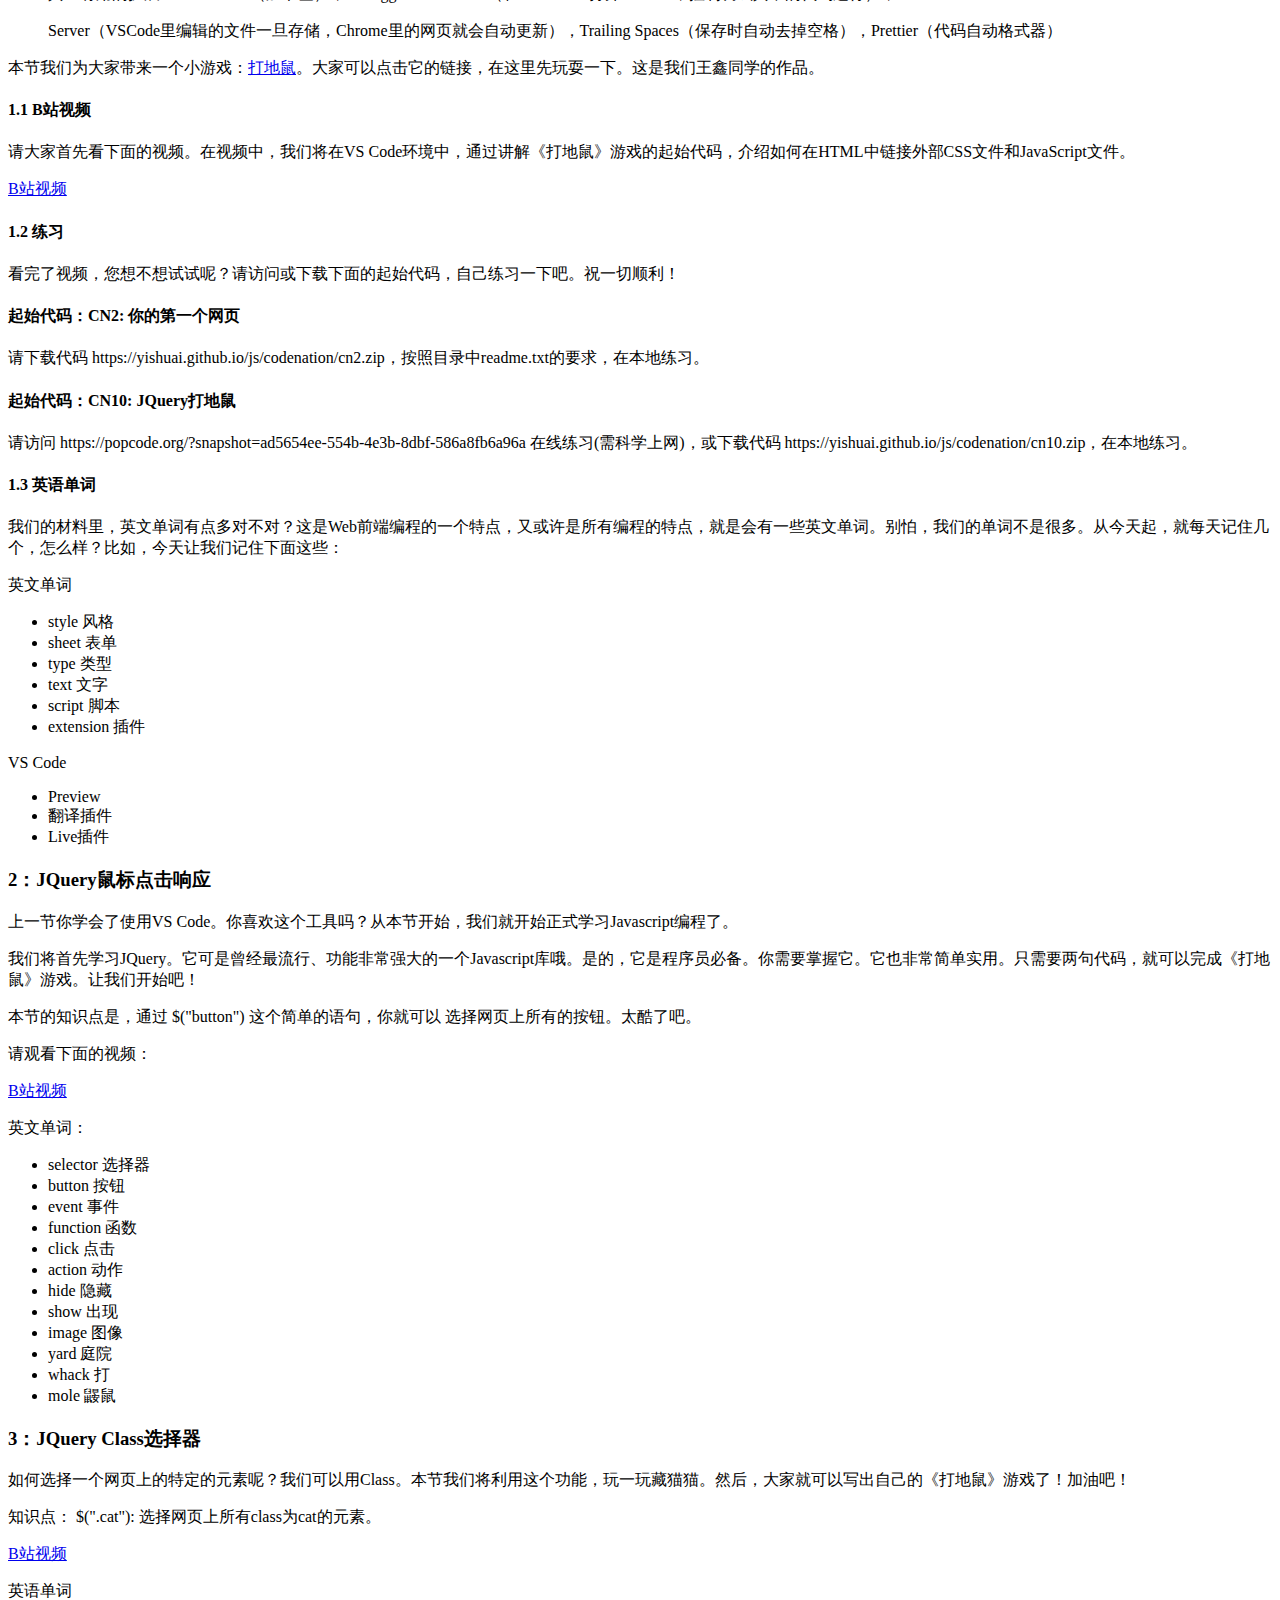
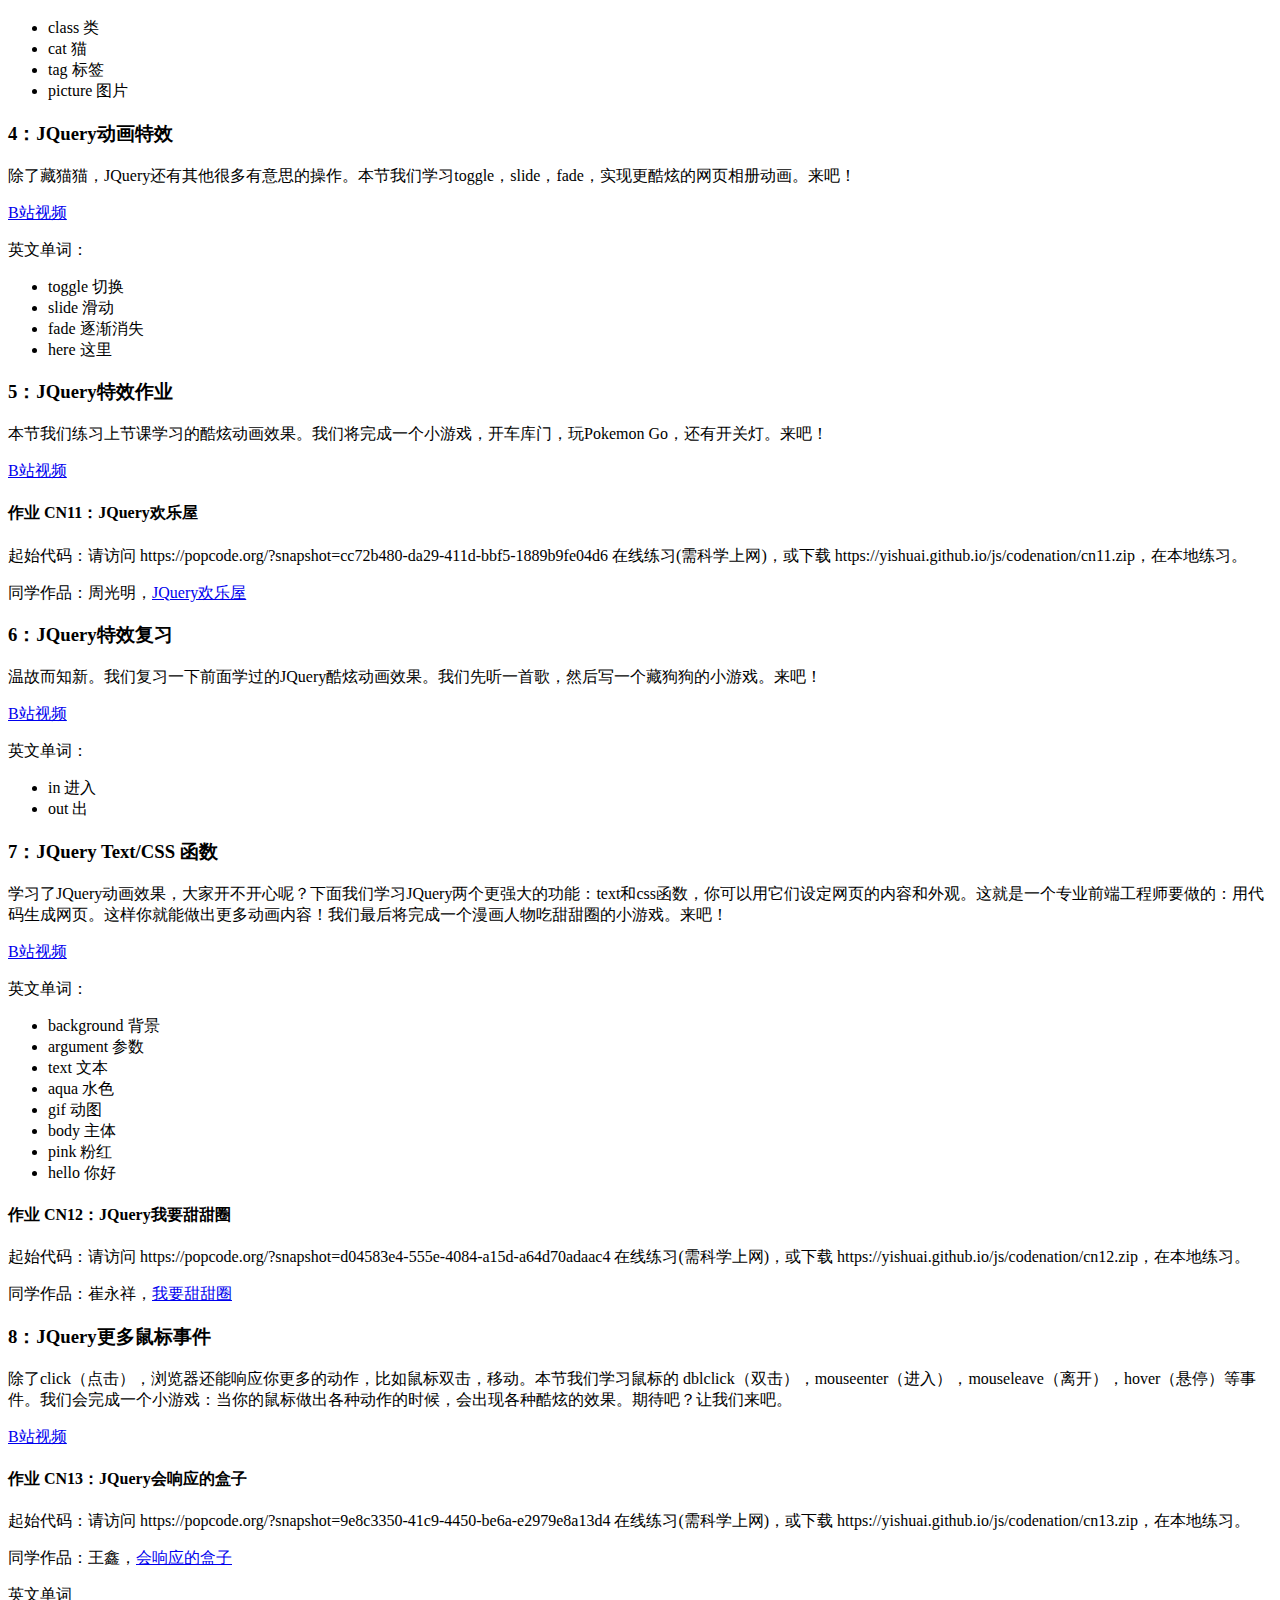
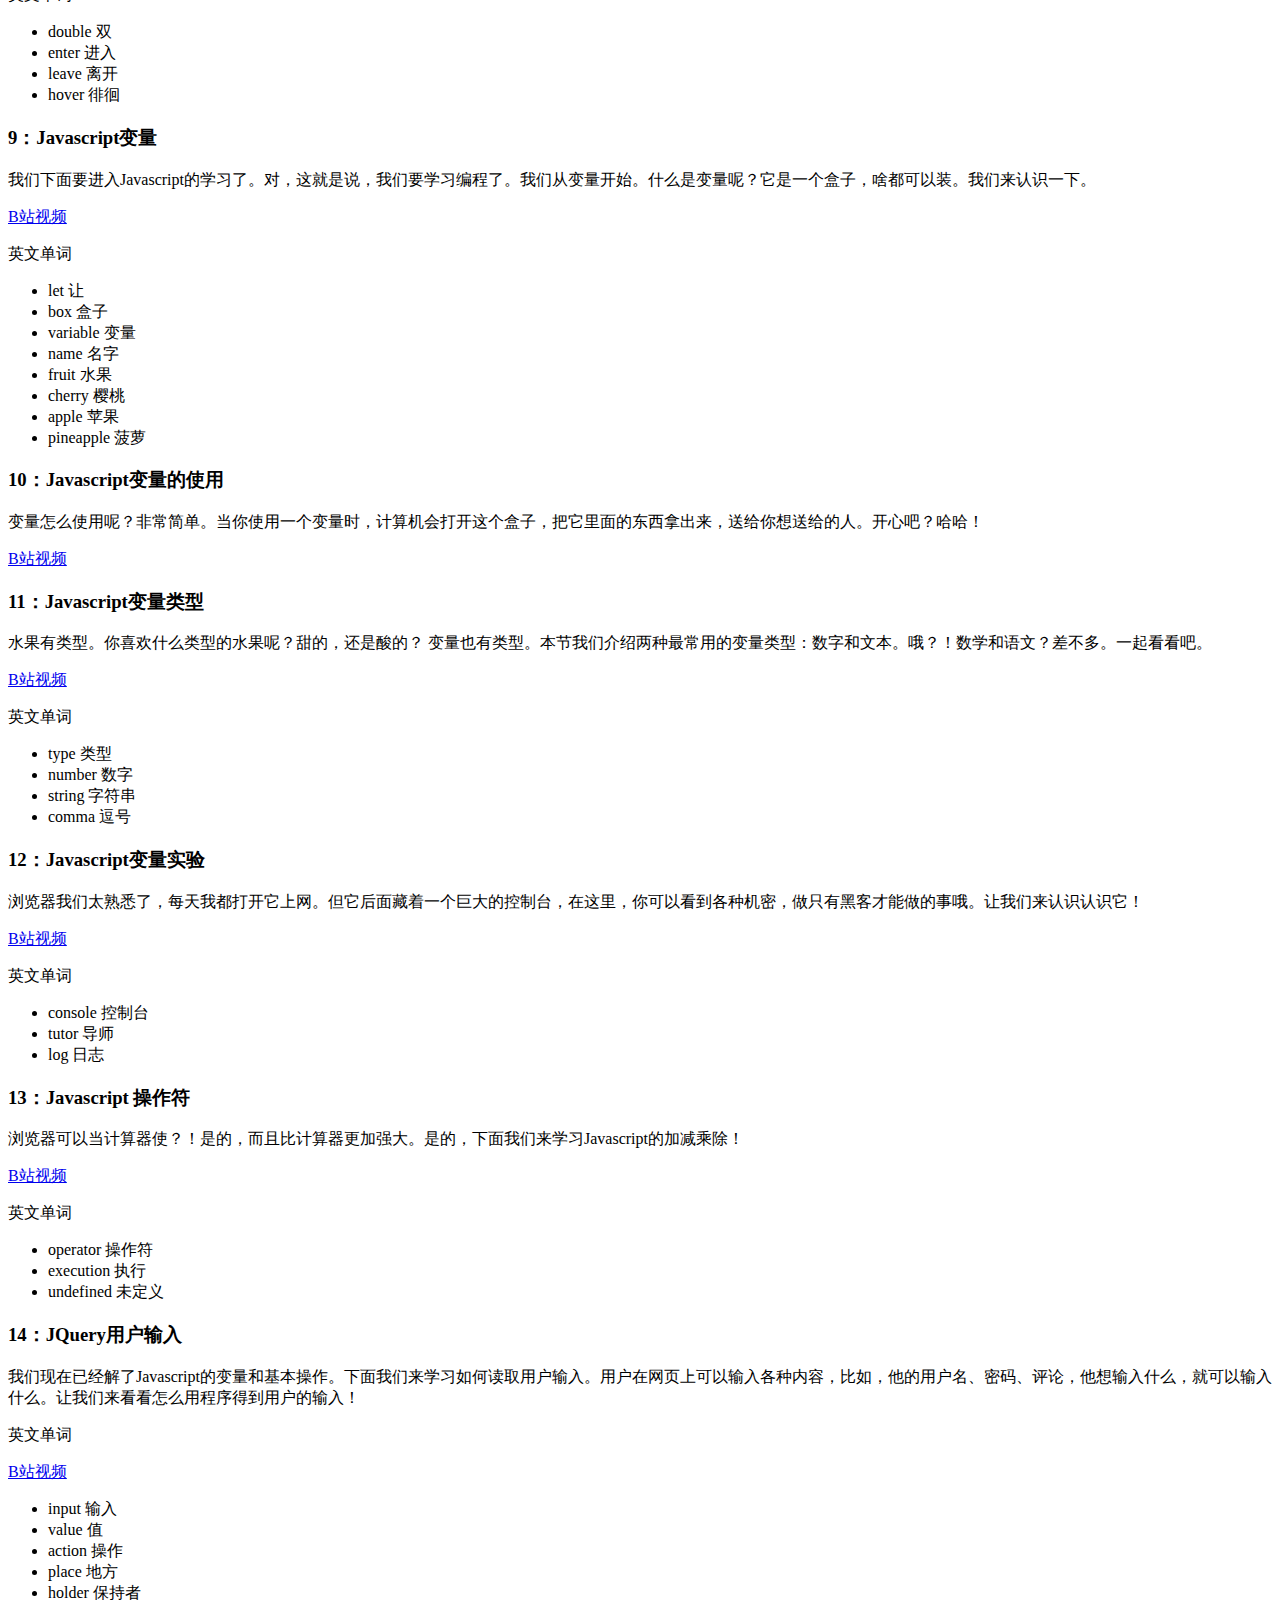
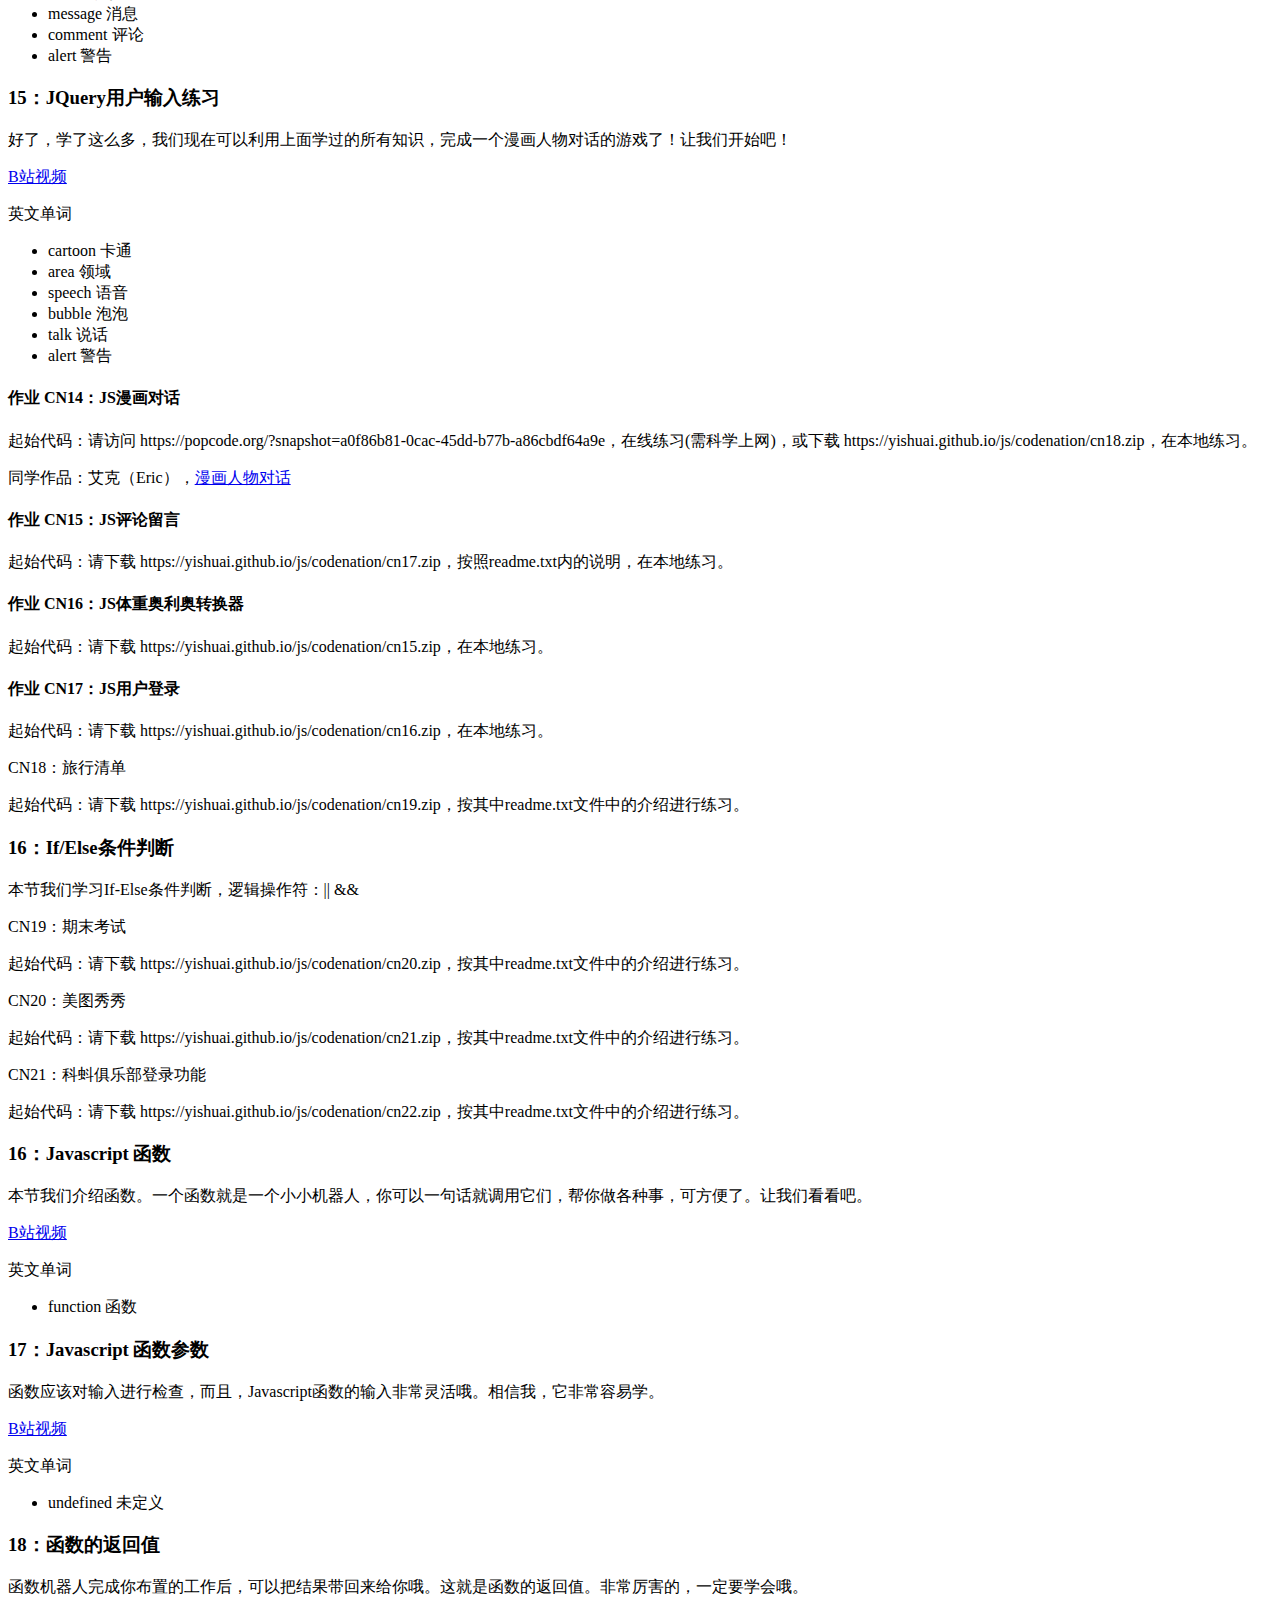
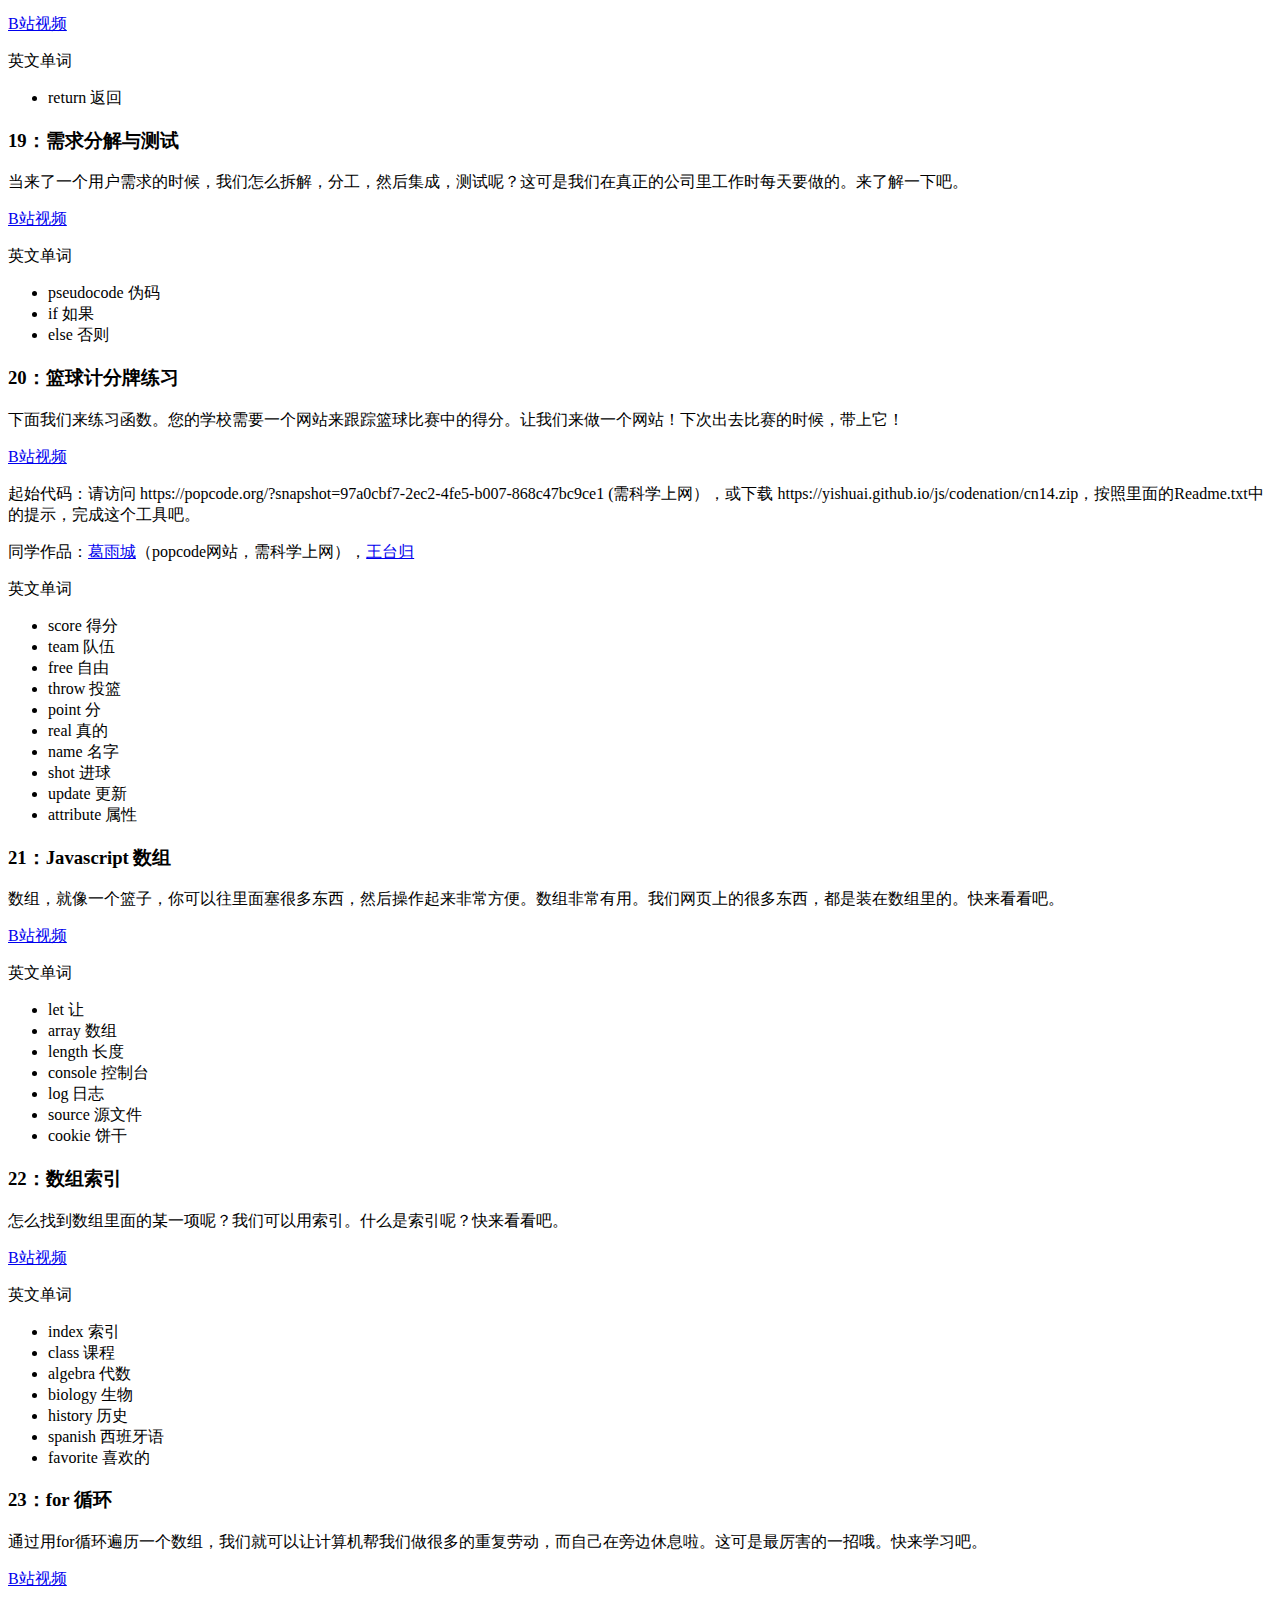
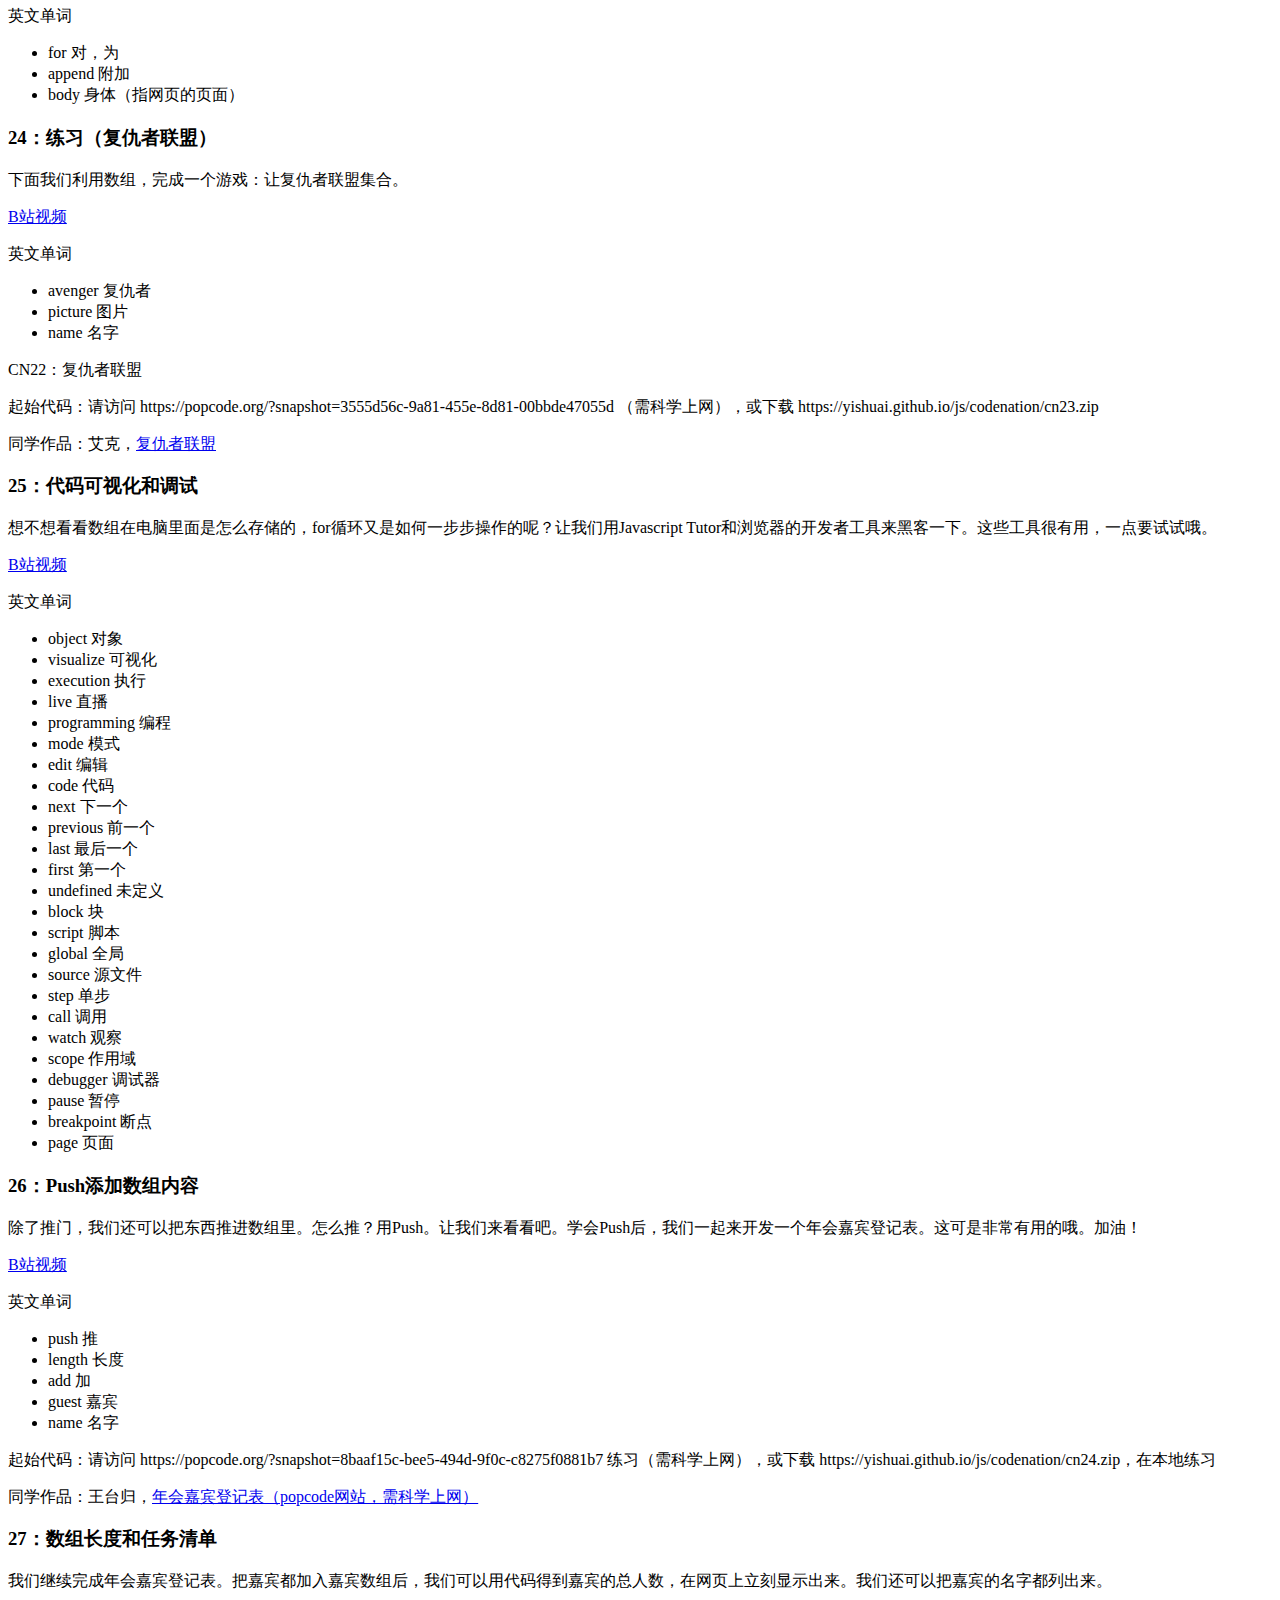
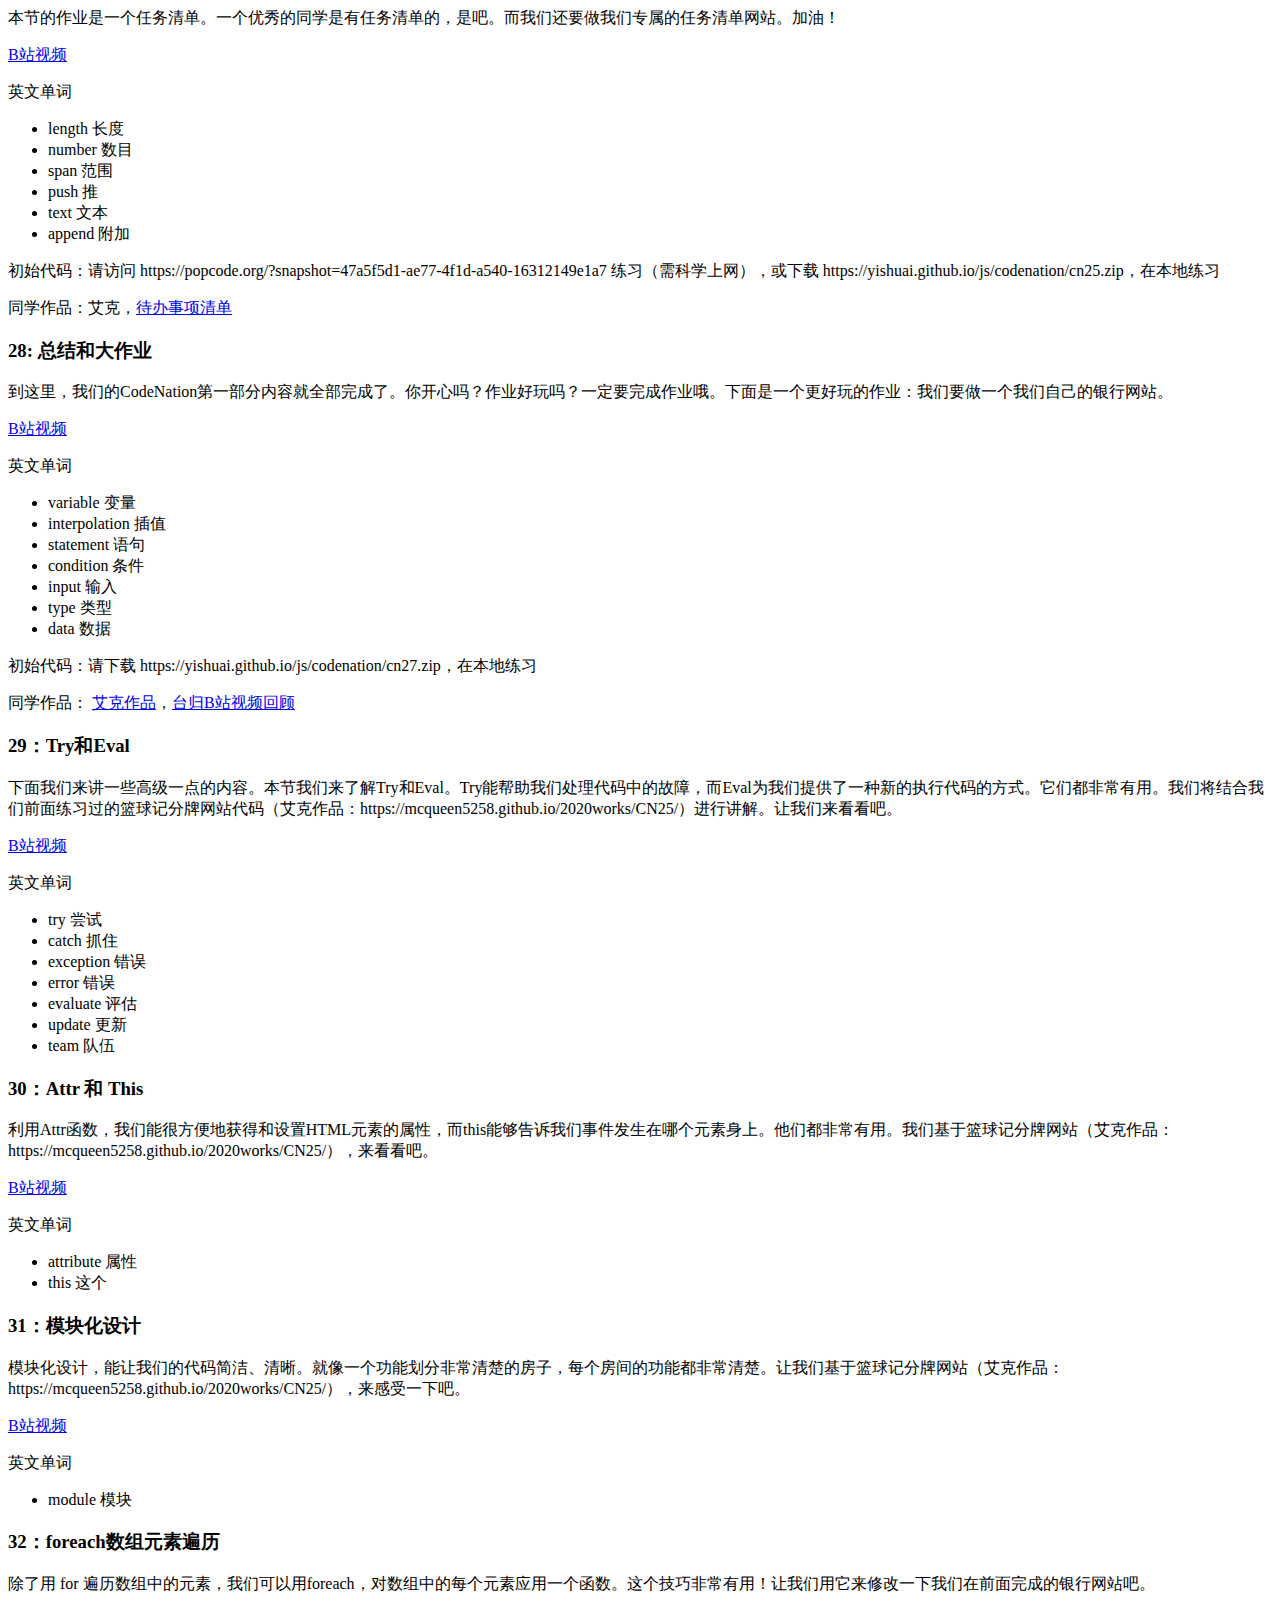
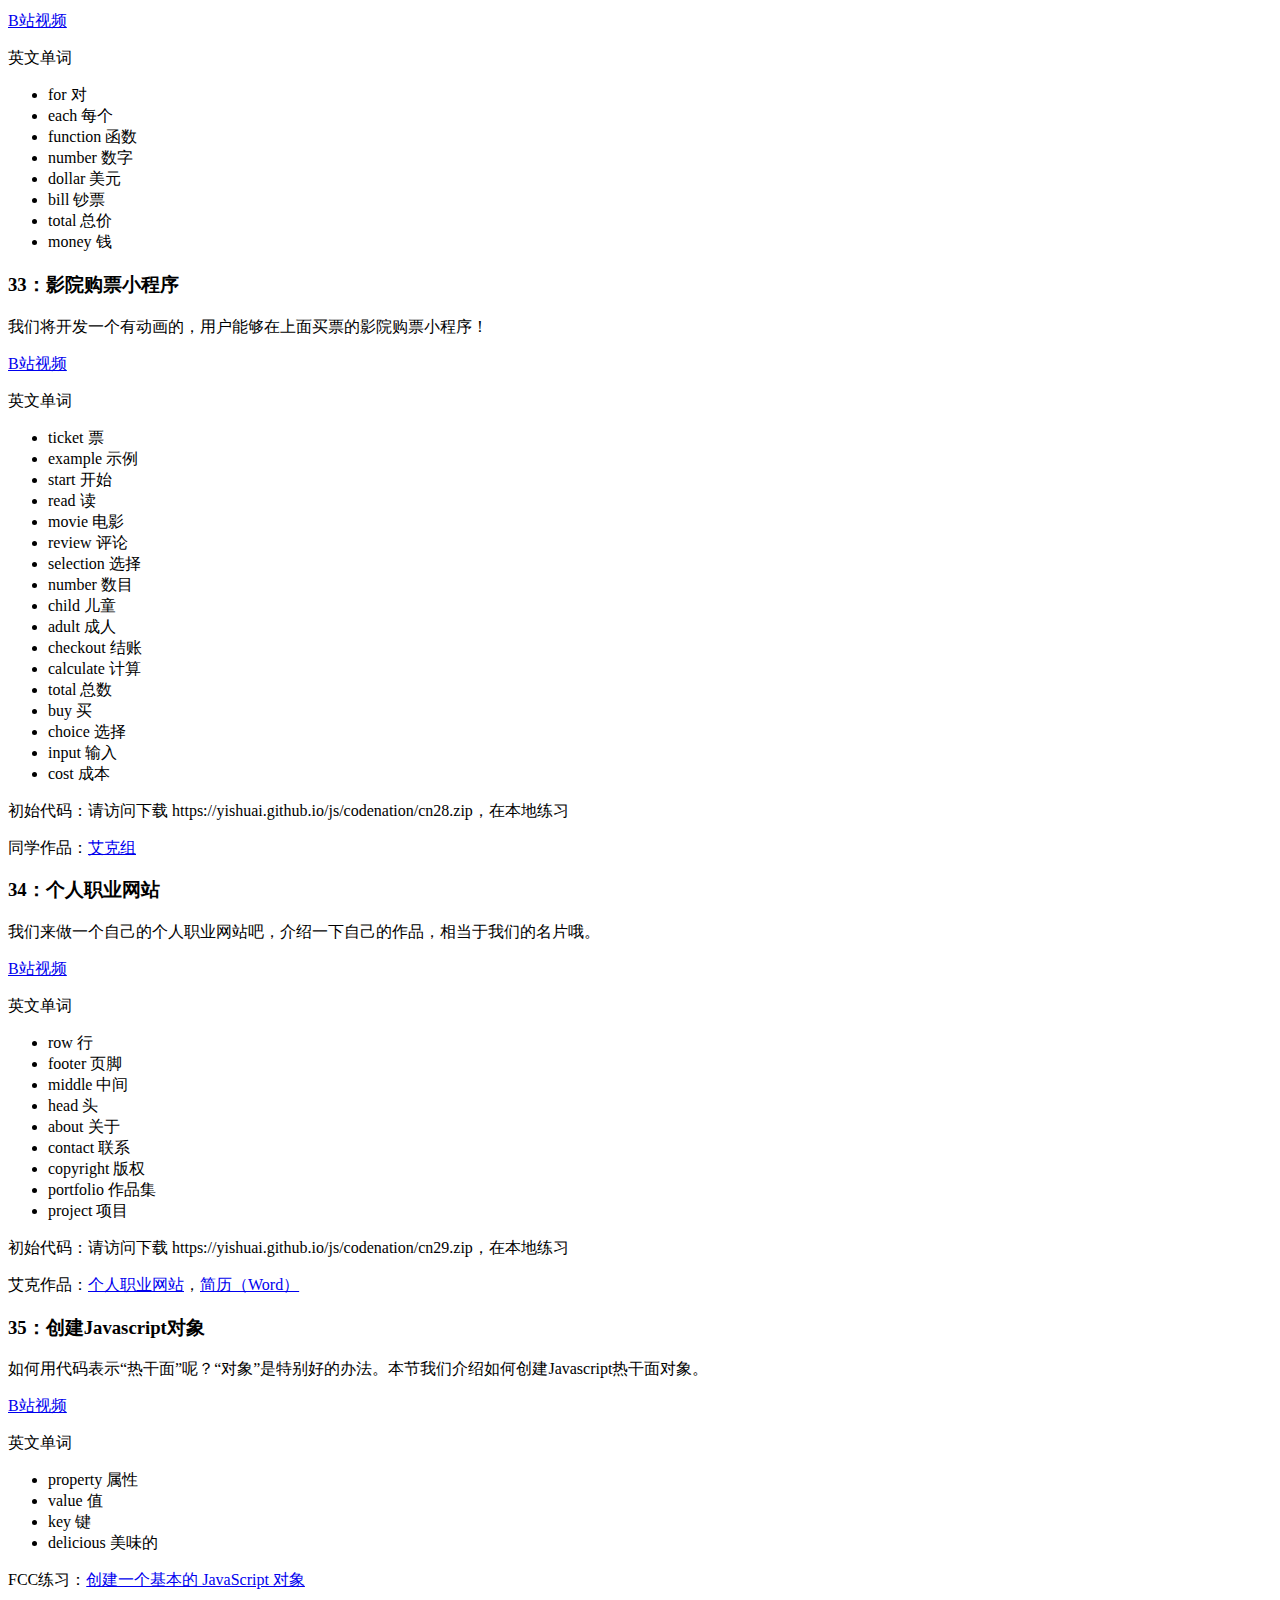
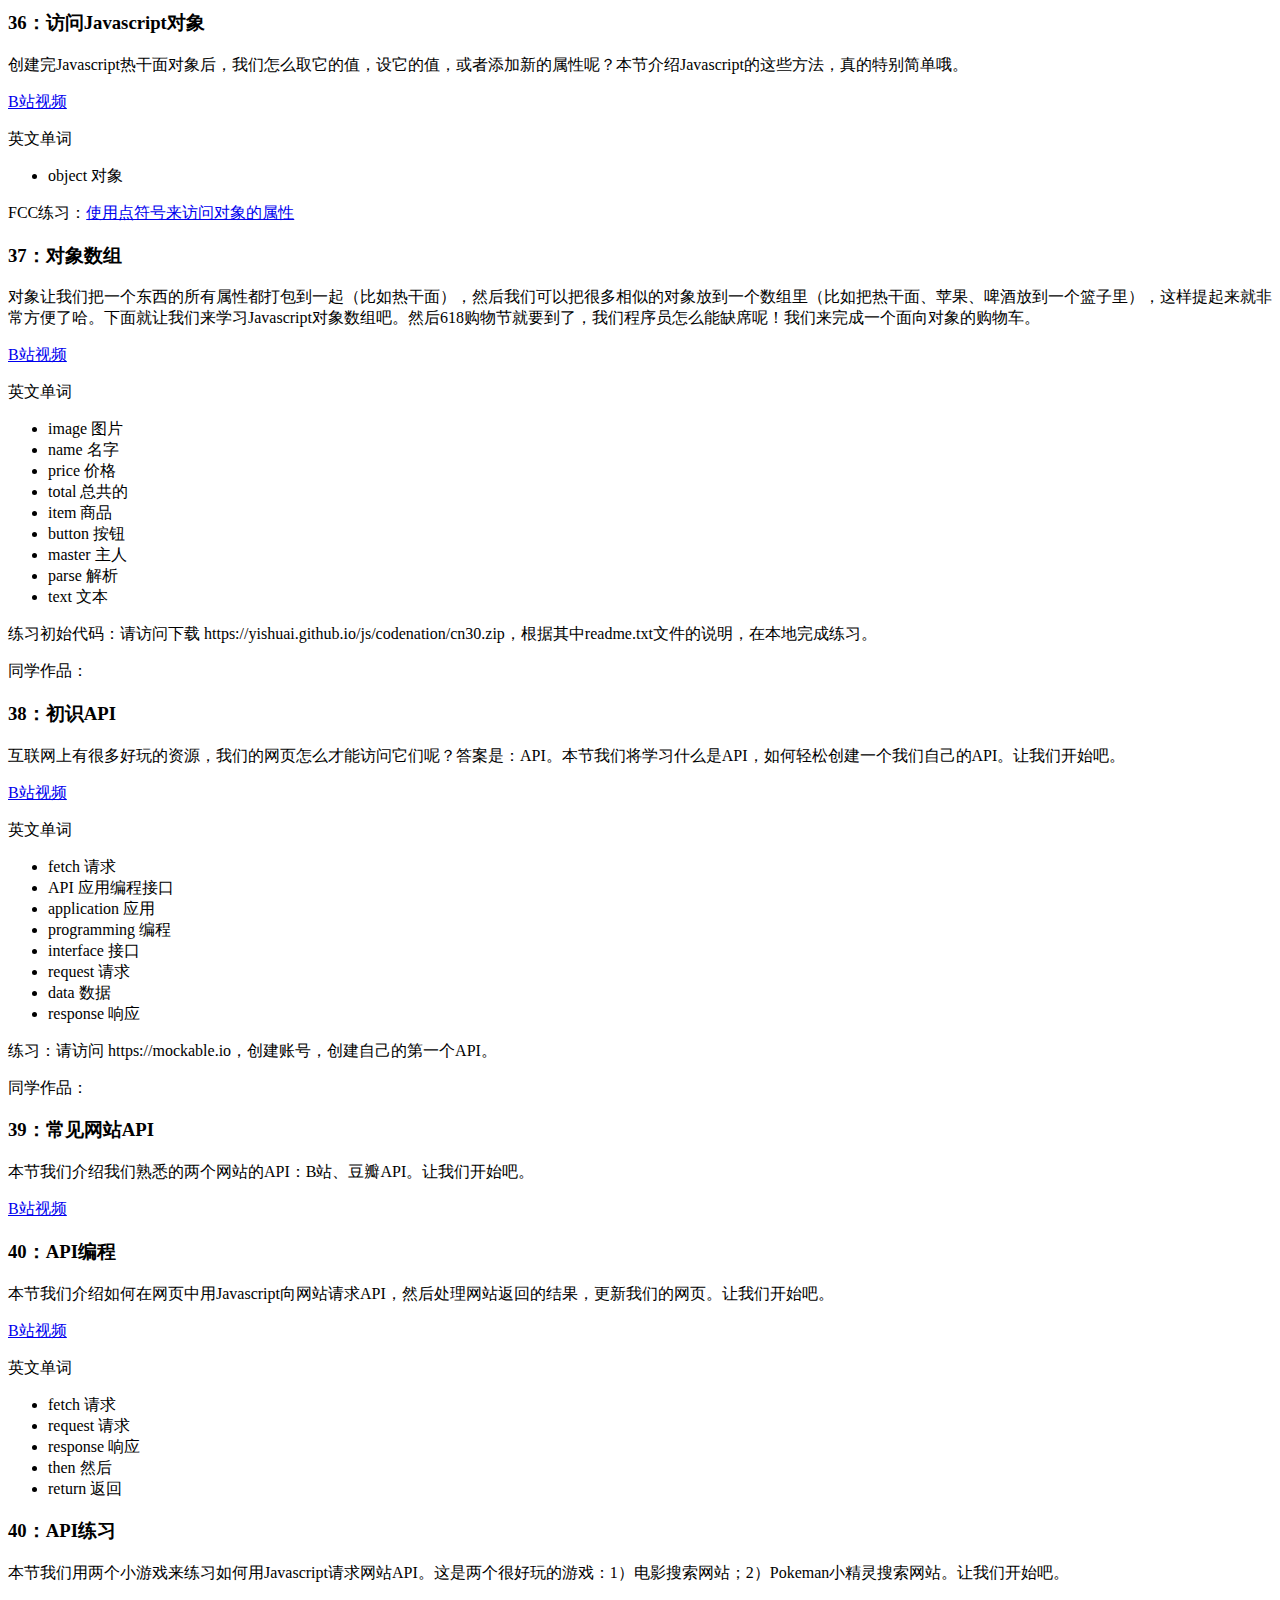
==== commit c3f757a4: "update zip dir" ====
--- a/codenation/index.html
+++ b/codenation/index.html
@@ -90,7 +90,7 @@
 
     <p>
       请下载代码
-      https://yishuai.github.io/js/cn2.zip，按照目录中readme.txt的要求，在本地练习。
+      https://yishuai.github.io/js/codenation/cn2.zip，按照目录中readme.txt的要求，在本地练习。
     </p>
 
     <h4>起始代码：CN10: JQuery打地鼠</h4>
@@ -98,7 +98,7 @@
     <p>
       请访问 https://popcode.org/?snapshot=ad5654ee-554b-4e3b-8dbf-586a8fb6a96a
       在线练习(需科学上网)，或下载代码
-      https://yishuai.github.io/js/cn10.zip，在本地练习。
+      https://yishuai.github.io/js/codenation/cn10.zip，在本地练习。
     </p>
 
     <h4>1.3 英语单词</h4>
@@ -209,7 +209,7 @@
       起始代码：请访问
       https://popcode.org/?snapshot=cc72b480-da29-411d-bbf5-1889b9fe04d6
       在线练习(需科学上网)，或下载
-      https://yishuai.github.io/js/cn11.zip，在本地练习。
+      https://yishuai.github.io/js/codenation/cn11.zip，在本地练习。
     </p>
 
     <p>
@@ -262,7 +262,7 @@
       起始代码：请访问
       https://popcode.org/?snapshot=d04583e4-555e-4084-a15d-a64d70adaac4
       在线练习(需科学上网)，或下载
-      https://yishuai.github.io/js/cn12.zip，在本地练习。
+      https://yishuai.github.io/js/codenation/cn12.zip，在本地练习。
     </p>
 
     <p>
@@ -286,7 +286,7 @@
       起始代码：请访问
       https://popcode.org/?snapshot=9e8c3350-41c9-4450-be6a-e2979e8a13d4
       在线练习(需科学上网)，或下载
-      https://yishuai.github.io/js/cn13.zip，在本地练习。
+      https://yishuai.github.io/js/codenation/cn13.zip，在本地练习。
     </p>
 
     <p>
@@ -432,7 +432,7 @@
     <p>
       起始代码：请访问
       https://popcode.org/?snapshot=a0f86b81-0cac-45dd-b77b-a86cbdf64a9e，在线练习(需科学上网)，或下载
-      https://yishuai.github.io/js/cn18.zip，在本地练习。
+      https://yishuai.github.io/js/codenation/cn18.zip，在本地练习。
     </p>
 
     <p>
@@ -445,26 +445,26 @@
 
     <p>
       起始代码：请下载
-      https://yishuai.github.io/js/cn17.zip，按照readme.txt内的说明，在本地练习。
+      https://yishuai.github.io/js/codenation/cn17.zip，按照readme.txt内的说明，在本地练习。
     </p>
 
     <h4>作业 CN16：JS体重奥利奥转换器</h4>
 
     <p>
       起始代码：请下载
-      https://yishuai.github.io/js/cn15.zip，在本地练习。
+      https://yishuai.github.io/js/codenation/cn15.zip，在本地练习。
     </p>
 
     <h4>作业 CN17：JS用户登录</h4>
 
     <p>
       起始代码：请下载
-      https://yishuai.github.io/js/cn16.zip，在本地练习。
+      https://yishuai.github.io/js/codenation/cn16.zip，在本地练习。
     </p>
 
     <p>CN18：旅行清单</p>
     <p>
-      起始代码：请下载 https://yishuai.github.io/js/cn19.zip，按其中readme.txt文件中的介绍进行练习。
+      起始代码：请下载 https://yishuai.github.io/js/codenation/cn19.zip，按其中readme.txt文件中的介绍进行练习。
     </p>
 
     <!-- == -->
@@ -475,17 +475,17 @@
 
     <p>CN19：期末考试</p>
     <p>
-      起始代码：请下载 https://yishuai.github.io/js/cn20.zip，按其中readme.txt文件中的介绍进行练习。
+      起始代码：请下载 https://yishuai.github.io/js/codenation/cn20.zip，按其中readme.txt文件中的介绍进行练习。
     </p>
 
     <p>CN20：美图秀秀</p>
     <p>
-      起始代码：请下载 https://yishuai.github.io/js/cn21.zip，按其中readme.txt文件中的介绍进行练习。
+      起始代码：请下载 https://yishuai.github.io/js/codenation/cn21.zip，按其中readme.txt文件中的介绍进行练习。
     </p>
 
     <p>CN21：科蚪俱乐部登录功能</p>
     <p>
-      起始代码：请下载 https://yishuai.github.io/js/cn22.zip，按其中readme.txt文件中的介绍进行练习。
+      起始代码：请下载 https://yishuai.github.io/js/codenation/cn22.zip，按其中readme.txt文件中的介绍进行练习。
     </p>
 
     <!-- == -->
@@ -564,7 +564,7 @@
       起始代码：请访问
       https://popcode.org/?snapshot=97a0cbf7-2ec2-4fe5-b007-868c47bc9ce1
       (需科学上网），或下载
-      https://yishuai.github.io/js/cn14.zip，按照里面的Readme.txt中的提示，完成这个工具吧。
+      https://yishuai.github.io/js/codenation/cn14.zip，按照里面的Readme.txt中的提示，完成这个工具吧。
     </p>
 
     <p>
@@ -667,7 +667,7 @@
     <p>
       起始代码：请访问
       https://popcode.org/?snapshot=3555d56c-9a81-455e-8d81-00bbde47055d
-      （需科学上网），或下载 https://yishuai.github.io/js/cn23.zip
+      （需科学上网），或下载 https://yishuai.github.io/js/codenation/cn23.zip
     </p>
 
     <p>
@@ -740,7 +740,7 @@
       起始代码：请访问
       https://popcode.org/?snapshot=8baaf15c-bee5-494d-9f0c-c8275f0881b7
       练习（需科学上网），或下载
-      https://yishuai.github.io/js/cn24.zip，在本地练习
+      https://yishuai.github.io/js/codenation/cn24.zip，在本地练习
     </p>
 
     <p>
@@ -778,7 +778,7 @@
       初始代码：请访问
       https://popcode.org/?snapshot=47a5f5d1-ae77-4f1d-a540-16312149e1a7
       练习（需科学上网），或下载
-      https://yishuai.github.io/js/cn25.zip，在本地练习
+      https://yishuai.github.io/js/codenation/cn25.zip，在本地练习
     </p>
 
     <p>
@@ -808,7 +808,7 @@
       <li>data 数据</li>
     </ul>
 
-    <p>初始代码：请下载 https://yishuai.github.io/js/cn27.zip，在本地练习</p>
+    <p>初始代码：请下载 https://yishuai.github.io/js/codenation/cn27.zip，在本地练习</p>
 
     <p>
       同学作品：
@@ -934,7 +934,7 @@
     </ul>
 
     <p>
-      初始代码：请访问下载 https://yishuai.github.io/js/cn28.zip，在本地练习
+      初始代码：请访问下载 https://yishuai.github.io/js/codenation/cn28.zip，在本地练习
     </p>
 
     <p>
@@ -967,7 +967,7 @@
     </ul>
 
     <p>
-      初始代码：请访问下载 https://yishuai.github.io/js/cn29.zip，在本地练习
+      初始代码：请访问下载 https://yishuai.github.io/js/codenation/cn29.zip，在本地练习
     </p>
 
     <p>
@@ -1048,7 +1048,7 @@
 
     <p>
       练习初始代码：请访问下载
-      https://yishuai.github.io/js/cn30.zip，根据其中readme.txt文件的说明，在本地完成练习。
+      https://yishuai.github.io/js/codenation/cn30.zip，根据其中readme.txt文件的说明，在本地完成练习。
     </p>
 
     <p>同学作品：<a href="#"></a></p>
@@ -1128,7 +1128,7 @@
     </ul>
 
     <p>
-      练习代码：请下载 https://yishuai.github.io/js/cn40.zip，阅读两个目录下的
+      练习代码：请下载 https://yishuai.github.io/js/codenation/cn40.zip，阅读两个目录下的
       readme.txt文件，在本地完成练习。
     </p>
 
@@ -1156,7 +1156,7 @@
 
     <p>
       练习代码：请下载
-      https://yishuai.github.io/js/cn41.zip，按照视频中介绍的方法，完成练习。
+      https://yishuai.github.io/js/codenation/cn41.zip，按照视频中介绍的方法，完成练习。
     </p>
 
     <p>同学作品：<a href="#"></a></p>
@@ -1181,7 +1181,7 @@
 
     <p>
       练习代码：请下载
-      https://yishuai.github.io/js/cn42.zip，根据视频中的介绍，在本地完成练习。
+      https://yishuai.github.io/js/codenation/cn42.zip，根据视频中的介绍，在本地完成练习。
     </p>
 
     <p>同学作品：<a href="#"></a></p>
@@ -1208,7 +1208,7 @@
 
     <p>
       练习：请下载
-      https://yishuai.github.io/js/cn42.zip，根据其中readme.txt文件的说明，在本地完成练习。
+      https://yishuai.github.io/js/codenation/cn42.zip，根据其中readme.txt文件的说明，在本地完成练习。
     </p>
 
     <p>同学作品：<a href="#"></a></p>
@@ -1259,7 +1259,7 @@
 
     <p>
       练习：请下载
-      https://yishuai.github.io/js/cn45.zip，根据其中js文件中的说明，在本地完成练习。
+      https://yishuai.github.io/js/codenation/cn45.zip，根据其中js文件中的说明，在本地完成练习。
     </p>
 
     <p>同学作品：<a href="#"></a></p>
@@ -1283,7 +1283,7 @@
 
     <p>
       练习：请下载
-      https://yishuai.github.io/js/cn46.zip，根据视频中的说明，在本地完成练习。
+      https://yishuai.github.io/js/codenation/cn46.zip，根据视频中的说明，在本地完成练习。
     </p>
 
     <p>同学作品：<a href="#"></a></p>
@@ -1311,7 +1311,7 @@
 
     <p>
       练习：请下载
-      https://yishuai.github.io/js/cn46.zip，根据视频中的说明，在本地完成练习。
+      https://yishuai.github.io/js/codenation/cn46.zip，根据视频中的说明，在本地完成练习。
     </p>
 
     <p>同学作品：<a href="#"></a></p>
@@ -1337,7 +1337,7 @@
 
     <p>
       练习：请下载
-      https://yishuai.github.io/js/cn48.zip，根据视频中的说明，在本地完成练习。
+      https://yishuai.github.io/js/codenation/cn48.zip，根据视频中的说明，在本地完成练习。
     </p>
 
     <p>同学作品：<a href="#"></a></p>
